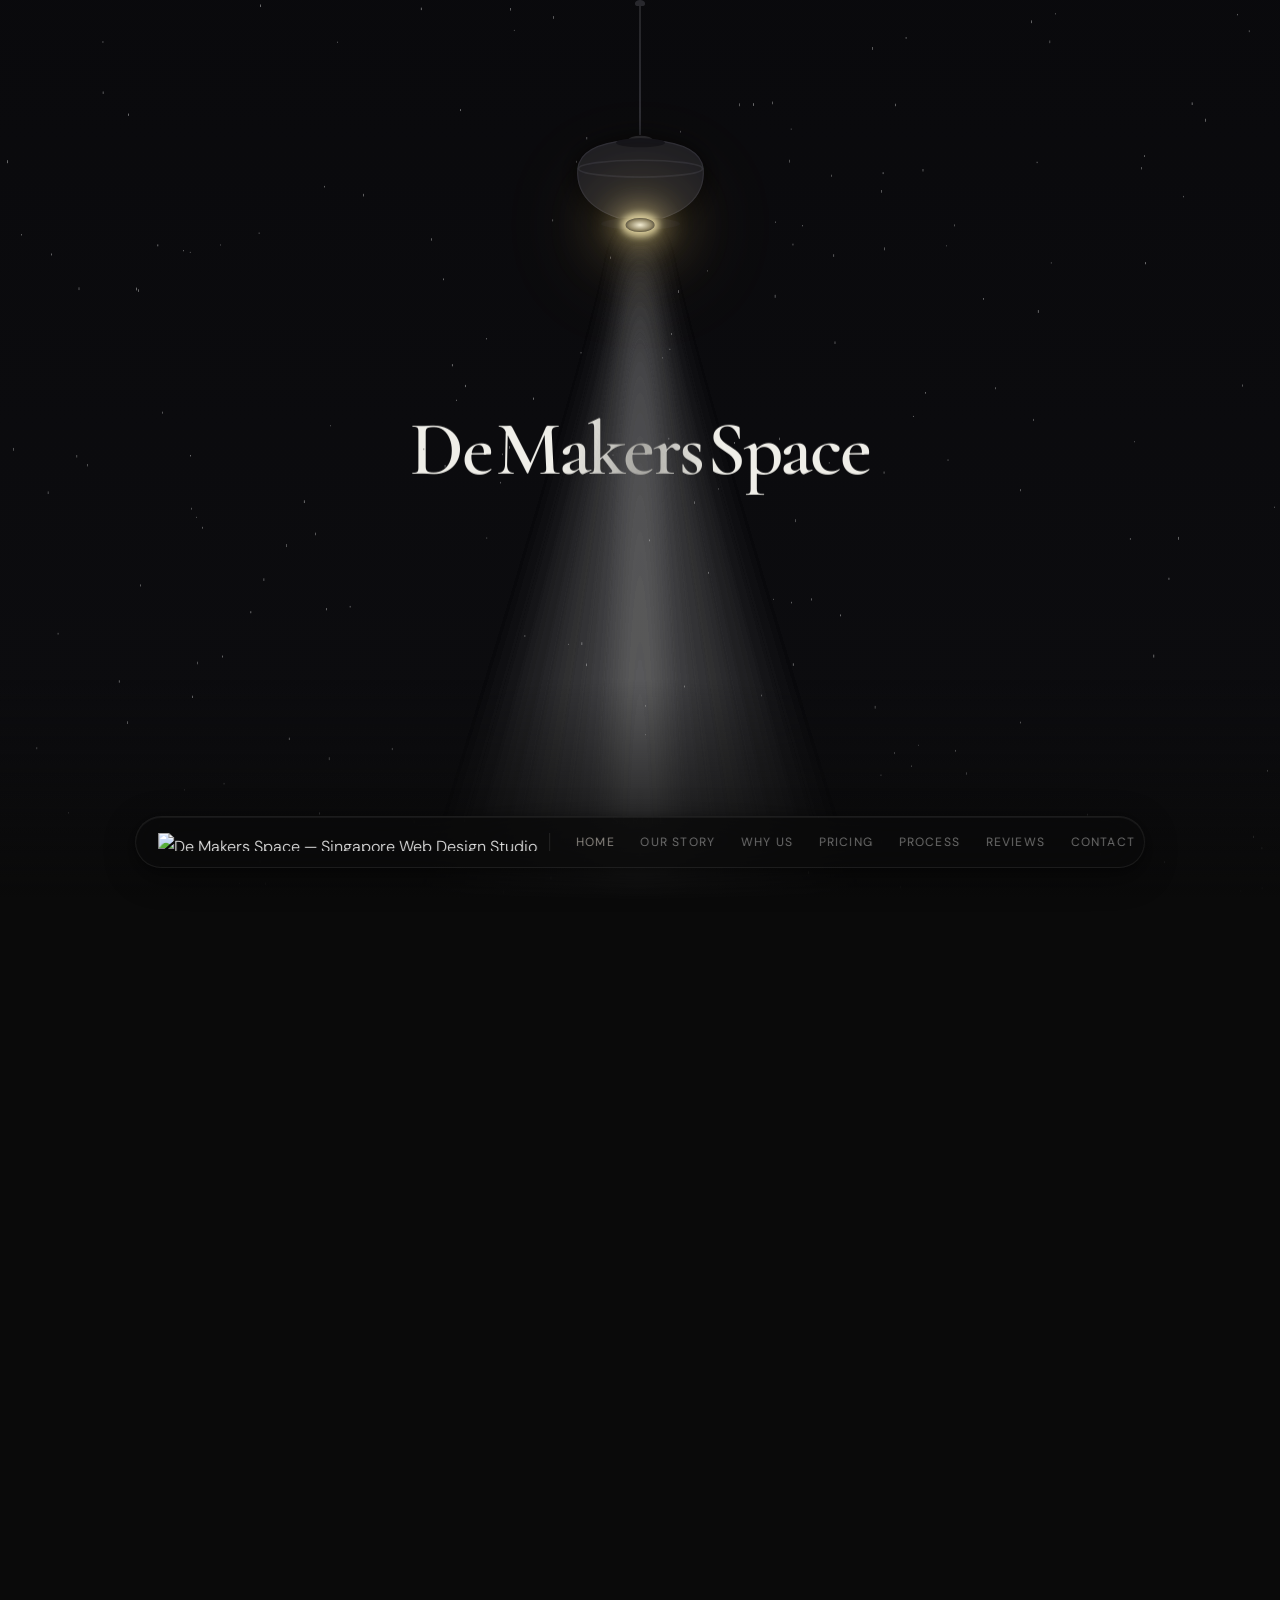
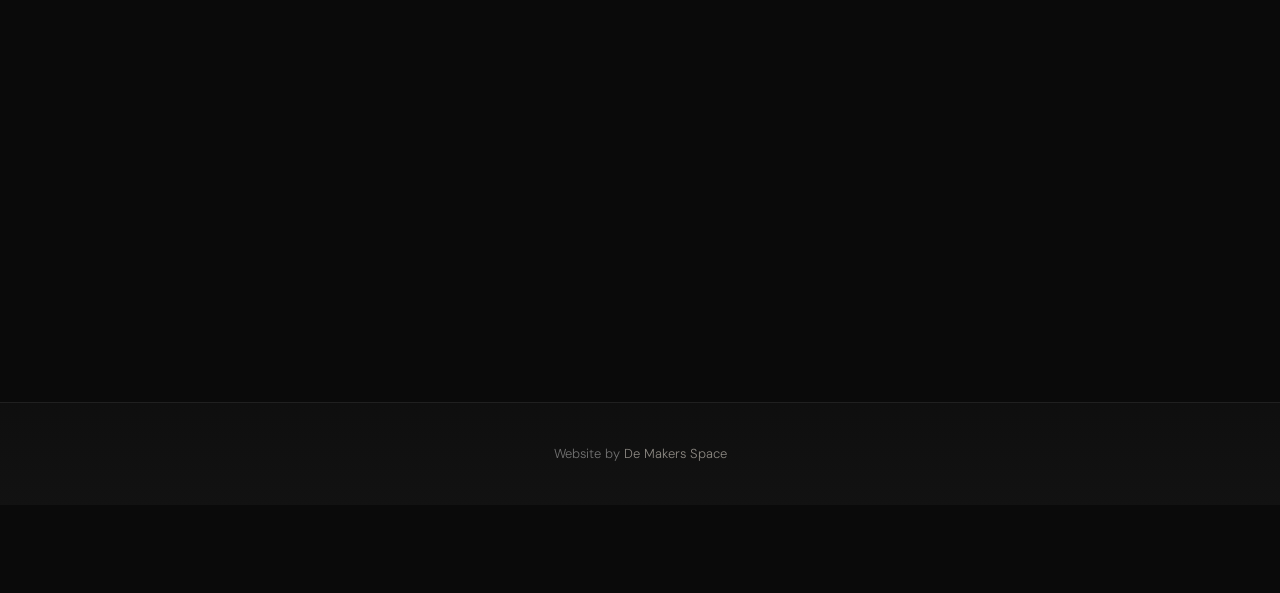
==== index.html @ ecdd0b16 "Add files via upload" ====
<!DOCTYPE html>
<html lang="en">
<head>
  <meta charset="UTF-8" />
  <meta name="viewport" content="width=device-width, initial-scale=1.0, viewport-fit=cover" />
  <title>De Makers Space — Custom Website Design Singapore</title>
  <meta name="description" content="De Makers Space is Singapore's boutique custom web design studio. Story-first, handcoded websites built to convert — for businesses ready to be seen. Get a free consultation." />
  <!-- ── SEO: Canonical & Indexing ── -->
  <link rel="canonical" href="https://demakersspace.com/" />
  <!-- ── SEO: Open Graph & Social Sharing ── -->
  <meta property="og:type" content="website" />
  <meta property="og:site_name" content="De Makers Space" />
  <meta property="og:url" content="https://demakersspace.com/" />
  <meta property="og:title" content="De Makers Space — Custom Website Design Singapore" />
  <meta property="og:description" content="Singapore's boutique web design studio. Story-first, handcoded websites built to convert — for businesses ready to be seen." />
  <meta property="og:image" content="https://demakersspace.com/assets/DMS_Logo.png" />
  <meta property="og:image:alt" content="De Makers Space — Custom Website Design Singapore" />
  <meta property="og:locale" content="en_SG" />
  <meta name="twitter:card" content="summary_large_image" />
  <meta name="twitter:title" content="De Makers Space — Custom Website Design Singapore" />
  <meta name="twitter:description" content="Singapore's boutique web design studio. Story-first, handcoded websites built to convert." />
  <meta name="twitter:image" content="https://demakersspace.com/assets/DMS_Logo.png" />
  <!-- ── Favicon ── -->
  <link rel="icon" href="assets/DMS_Logo.png" type="image/png" />
  <link rel="apple-touch-icon" href="assets/DMS_Logo.png" />
  <!-- ── AEO: Entity & Author Signals ── -->
  <meta name="author" content="De Makers Space" />
  <link rel="me" href="https://www.instagram.com/de.makers.space/" />
  <!-- ── SEO: Local & Geo Signals ── -->
  <meta name="geo.region" content="SG" />
  <meta name="geo.placename" content="Singapore" />
  <meta name="geo.position" content="1.3850;103.7447" />
  <!-- ── SEO: Google Search Console Verification ── -->
  <!-- <meta name="google-site-verification" content="REPLACE_WITH_YOUR_VERIFICATION_CODE" /> -->
  <!-- ── SEO: hreflang ── -->
  <link rel="alternate" hreflang="en-SG" href="https://demakersspace.com/" />
  <link rel="alternate" hreflang="x-default" href="https://demakersspace.com/" />
  <!-- ── Performance: Resource Hints ── -->
  <link rel="preconnect" href="https://fonts.googleapis.com" />
  <link rel="preconnect" href="https://fonts.gstatic.com" crossorigin />
  <link rel="dns-prefetch" href="https://www.google-analytics.com" />
  <link rel="preload" href="assets/DMS_Logo.webp" as="image" fetchpriority="high" />
  <!-- ── Fonts ── -->
  <link rel="stylesheet" href="https://fonts.googleapis.com/css2?family=Cormorant+Garamond:ital,wght@0,300;0,400;0,600;1,300;1,400&family=DM+Sans:wght@300;400;500&display=swap" />
  <!-- ── Styles ── -->
  <link rel="stylesheet" href="global.css" />
  <link rel="stylesheet" href="index.css" />
  <!-- ── AEO: FAQ Schema ── -->
  <script type="application/ld+json">
  {
    "@context": "https://schema.org",
    "@type": "FAQPage",
    "mainEntity": [
      {
        "@type": "Question",
        "name": "What does De Makers Space do?",
        "acceptedAnswer": {
          "@type": "Answer",
          "text": "De Makers Space is a story-driven web design studio that builds fully custom websites for businesses of all sizes and industries. Based in Singapore and serving clients worldwide, every website starts from a blank canvas — no templates — designed to feel completely and unmistakably like the business it represents."
        }
      },
      {
        "@type": "Question",
        "name": "Who is De Makers Space for?",
        "acceptedAnswer": {
          "@type": "Answer",
          "text": "De Makers Space works with businesses of any size, in any industry, worldwide. From food businesses and hair salons to medical clinics and professional services — if your business has a story worth telling, De Makers Space can help you tell it online."
        }
      },
      {
        "@type": "Question",
        "name": "Where is De Makers Space based?",
        "acceptedAnswer": {
          "@type": "Answer",
          "text": "De Makers Space is based in Singapore and works with clients worldwide. All collaboration happens remotely, so your location is never a barrier to getting a custom website that feels completely and unmistakably yours."
        }
      },
      {
        "@type": "Question",
        "name": "What makes De Makers Space different from other web design studios?",
        "acceptedAnswer": {
          "@type": "Answer",
          "text": "De Makers Space starts every project by understanding your brand story — not by choosing a template. Every website is handcoded from a blank canvas in pure HTML, CSS, and JavaScript for speed and precision. Beyond launch, De Makers Space stays on as a long-term ally, supporting updates, refreshes, and growth as your business evolves."
        }
      }
    ]
  }
  </script>
  <!-- ── SEO: Schema Markup — DOMAIN PLACEHOLDER: replace demakersspace.com with actual domain ── -->
  <script type="application/ld+json">
  {
    "@context": "https://schema.org",
    "@graph": [
      {
        "@type": "BreadcrumbList",
        "itemListElement": [
          {
            "@type": "ListItem",
            "position": 1,
            "name": "Home",
            "item": "https://demakersspace.com/"
          }
        ]
      },
      {
        "@type": "WebSite",
        "@id": "https://demakersspace.com/#website",
        "name": "De Makers Space",
        "url": "https://demakersspace.com",
        "description": "Singapore's boutique custom web design studio. Story-first, handcoded websites that convert — for businesses ready to own their story online.",
        "potentialAction": {
          "@type": "SearchAction",
          "target": "https://demakersspace.com/contact.html",
          "query-input": "required name=search_term_string"
        }
      },
      {
        "@type": "ProfessionalService",
        "@id": "https://demakersspace.com/#business",
        "name": "De Makers Space",
        "url": "https://demakersspace.com",
        "logo": "https://demakersspace.com/assets/DMS_Logo.png",
        "image": "https://demakersspace.com/assets/DMS_Logo.png",
        "description": "De Makers Space is a story-driven web design studio based in Singapore, helping businesses of all sizes and industries worldwide build custom websites that feel completely, unmistakably theirs — creating the personal touch and warmth that turns visitors into clients who trust them.",
        "slogan": "Every business has a story worth telling.",
        "serviceType": "Custom Web Design and Development",
        "foundingLocation": "Singapore",
        "address": {
          "@type": "PostalAddress",
          "addressLocality": "Choa Chu Kang",
          "addressRegion": "Singapore",
          "postalCode": "",
          "addressCountry": "SG"
        },
        "geo": {
          "@type": "GeoCoordinates",
          "latitude": 1.3850,
          "longitude": 103.7447
        },
        "telephone": "",
        "email": "DeMakersSpace@gmail.com",
        "priceRange": "$$",
        "currenciesAccepted": "SGD",
        "paymentAccepted": "Bank Transfer",
        "areaServed": "Worldwide",
        "sameAs": [
          "https://www.instagram.com/de.makers.space/"
        ],
        "hasOfferCatalog": {
          "@type": "OfferCatalog",
          "name": "Web Design Packages",
          "itemListElement": [
            {
              "@type": "Offer",
              "itemOffered": {
                "@type": "Service",
                "name": "Starter Website Package",
                "description": "3–5 custom-designed pages, mobile-responsive, contact form, Google Search Console setup, basic on-page SEO foundation, 2 revision rounds, domain and hosting first year"
              },
              "price": "1200",
              "priceCurrency": "SGD"
            },
            {
              "@type": "Offer",
              "itemOffered": {
                "@type": "Service",
                "name": "Full Brand Website Package",
                "description": "6–10+ custom-designed pages, custom animations and brand system integration, advanced SEO foundation, Google Analytics, 60-day post-launch support, domain and hosting first year"
              },
              "price": "2800",
              "priceCurrency": "SGD"
            },
            {
              "@type": "Offer",
              "itemOffered": {
                "@type": "Service",
                "name": "Website Redesign Package",
                "description": "Honest audit of existing website, refresh or full rebuild decided together, content migration, SEO signal preservation, mobile-responsive redesign, 30-day post-launch support"
              },
              "price": "900",
              "priceCurrency": "SGD"
            }
          ]
        }
      }
    ]
  }
  </script>
</head>
<body>
  <a href="#main-content" class="skip-link">Skip to main content</a>

  <!-- ── Pill Navigation ── -->
  <nav class="pill-nav" aria-label="Main navigation">
    <a href="index.html" class="pill-nav-logo">
      <picture>
        <source srcset="assets/DMS_Logo.webp" type="image/webp" />
        <img src="assets/DMS_Logo.png" alt="De Makers Space — Singapore Web Design Studio" fetchpriority="high" loading="eager" decoding="async" />
      </picture>
    </a>
    <div class="pill-nav-links">
      <a href="index.html"    class="pill-nav-link">Home</a>
      <a href="story.html"    class="pill-nav-link">Our Story</a>
      <a href="why-us.html"    class="pill-nav-link">Why Us</a>
      <a href="pricing.html"  class="pill-nav-link">Pricing</a>
      <a href="process.html"  class="pill-nav-link">Process</a>
      <a href="reviews.html"  class="pill-nav-link">Reviews</a>
      <a href="contact.html"  class="pill-nav-link">Contact</a>
    </div>
    <button class="pill-nav-hamburger" aria-label="Open menu">
      <span></span><span></span><span></span>
    </button>
  </nav>

  <!-- ── Mobile menu ── -->
  <div class="mobile-menu" role="dialog" aria-modal="true" aria-label="Navigation menu">
    <button class="mobile-menu-close" aria-label="Close menu">×</button>
    <nav class="mobile-menu-links">
      <a href="index.html"    class="mobile-menu-link">Home</a>
      <a href="story.html"    class="mobile-menu-link">Our Story</a>
      <a href="why-us.html"    class="mobile-menu-link">Why Us</a>
      <a href="pricing.html"  class="mobile-menu-link">Pricing</a>
      <a href="process.html"  class="mobile-menu-link">Process</a>
      <a href="reviews.html"  class="mobile-menu-link">Reviews</a>
      <a href="contact.html"  class="mobile-menu-link">Contact</a>
    </nav>
  </div>

  <!-- ══════════════════════════════════════════
       PARTICLE HERO — Scroll expansion root
  ═══════════════════════════════════════════ -->
  <div class="sxr" id="sxr">
    <div class="sxr-bg" aria-hidden="true"></div>
    <div class="sxr-frame">

      <!-- Card that collapses on scroll -->
      <div class="sxr-card" id="sxrCard">
        <section class="particle-hero" aria-label="De Makers Space hero">
          <div class="spotlight-wrapper" aria-hidden="true">
            <div class="spotlight-beam"></div>
            <div class="spotlight-beam"></div>
            <div class="spotlight-beam"></div>
          </div>
          <canvas id="particleCanvas" class="particle-canvas" aria-hidden="true"></canvas>
          <div class="accent-lines" aria-hidden="true">
            <div class="accent-h-line" style="top:6em"></div>
            <div class="accent-h-line" style="top:11em"></div>
            <div class="accent-h-line" style="top:16em"></div>
            <div class="accent-h-line" style="top:24em"></div>
            <div class="accent-h-line" style="top:29em"></div>
            <div class="accent-v-line" style="left:calc(50% - 24em)"></div>
            <div class="accent-v-line" style="left:calc(50% - 34em)"></div>
            <div class="accent-v-line" style="right:calc(50% - 24em);left:auto"></div>
            <div class="accent-v-line" style="right:calc(50% - 34em);left:auto"></div>
          </div>
          <header class="hero-header">
            <div
              class="hanging-lamp"
              role="button"
              tabindex="0"
              id="goldToggle"
              title="Toggle light mode"
              aria-pressed="false"
              aria-label="Toggle light mode"
            >
              <div class="lamp-cord"></div>
              <div class="lamp-fixture">
                <svg class="lamp-shade-svg" viewBox="0 0 100 68" fill="none" xmlns="http://www.w3.org/2000/svg" aria-hidden="true">
                  <!-- Top collar / cap -->
                  <ellipse cx="50" cy="3.5" rx="8" ry="3" fill="#252529"/>
                  <!-- Main dome shade body -->
                  <path d="M42 3.5 Q11 6 9 22 Q7 50 50 58 Q93 50 91 22 Q89 6 58 3.5 Z" fill="#1e1e23" stroke="#2d2d35" stroke-width="0.8"/>
                  <!-- Outer rim edge highlight -->
                  <ellipse cx="50" cy="22" rx="40.5" ry="5.5" fill="none" stroke="#34343c" stroke-width="1.1" opacity="0.7"/>
                  <!-- Inner top shadow (depth inside shade) -->
                  <ellipse cx="50" cy="5" rx="16" ry="3" fill="#131319"/>
                  <!-- Bottom opening -->
                  <ellipse cx="50" cy="58" rx="26" ry="4" fill="#0c0c11"/>
                </svg>
                <div class="lamp-bulb" aria-hidden="true"></div>
              </div>
            </div>
          </header>
        </section>
      </div>

      <!-- Titles that split apart -->
      <div class="sxr-titles" role="heading" aria-level="1" aria-label="De Makers Space — Custom Website Design Singapore">
        <span class="sxr-title-l" id="titleLeft">De</span>
        <span class="sxr-title-m" id="titleMiddle">Makers</span>
        <span class="sxr-title-r" id="titleRight">Space</span>
      </div>

      <!-- Labels below card -->
      <div class="sxr-labels" id="sxrLabels" aria-hidden="true">
        <span class="sxr-label-l" id="labelL">Creative Studio</span>
        <span class="sxr-label-r" id="labelR">Scroll to expand ↑</span>
      </div>

      <!-- Scroll hint -->
      <div class="sxr-scroll-down" id="scrollDown" aria-hidden="true">
        <span>scroll</span>
        <div class="sxr-scroll-down-arrow"></div>
      </div>

    </div>
  </div>

  <!-- ══════════════════════════════════════════
       SITE CONTENT — Digital Serenity effect
  ═══════════════════════════════════════════ -->
  <main class="site-content" id="main-content">

    <!-- ── Lamp background ── -->
    <div class="lamp-bg" aria-hidden="true">
      <div class="lamp-beams">
        <div class="lamp-conic lamp-conic--left">
          <div class="lamp-mask lamp-mask--bottom"></div>
          <div class="lamp-mask lamp-mask--left-side"></div>
        </div>
        <div class="lamp-conic lamp-conic--right">
          <div class="lamp-mask lamp-mask--bottom"></div>
          <div class="lamp-mask lamp-mask--right-side"></div>
        </div>
        <div class="lamp-blur-bar"></div>
        <div class="lamp-orb-outer"></div>
        <div class="lamp-orb-inner"></div>
        <div class="lamp-line"></div>
        <div class="lamp-cover"></div>
      </div>
    </div>

    <!-- SVG grid overlay -->
    <svg class="ds-grid" xmlns="http://www.w3.org/2000/svg" aria-hidden="true">
      <defs>
        <pattern id="dsGrid" width="60" height="60" patternUnits="userSpaceOnUse">
          <path d="M 60 0 L 0 0 0 60" fill="none" stroke="rgba(100,116,139,0.1)" stroke-width="0.5"/>
        </pattern>
      </defs>
      <rect width="100%" height="100%" fill="url(#dsGrid)" />
      <line x1="0" y1="20%" x2="100%" y2="20%" class="ds-grid-line" style="animation-delay:0.5s"/>
      <line x1="0" y1="80%" x2="100%" y2="80%" class="ds-grid-line" style="animation-delay:1s"/>
      <line x1="20%" y1="0" x2="20%" y2="100%" class="ds-grid-line" style="animation-delay:1.5s"/>
      <line x1="80%" y1="0" x2="80%" y2="100%" class="ds-grid-line" style="animation-delay:2s"/>
      <line x1="50%" y1="0" x2="50%" y2="100%" class="ds-grid-line" style="animation-delay:2.5s;opacity:0.05"/>
      <line x1="0" y1="50%" x2="100%" y2="50%" class="ds-grid-line" style="animation-delay:3s;opacity:0.05"/>
      <circle cx="20%" cy="20%" r="2" class="ds-dot" style="animation-delay:3s"/>
      <circle cx="80%" cy="20%" r="2" class="ds-dot" style="animation-delay:3.2s"/>
      <circle cx="20%" cy="80%" r="2" class="ds-dot" style="animation-delay:3.4s"/>
      <circle cx="80%" cy="80%" r="2" class="ds-dot" style="animation-delay:3.6s"/>
      <circle cx="50%" cy="50%" r="1.5" class="ds-dot" style="animation-delay:4s"/>
    </svg>

    <!-- Corner decorations -->
    <div class="ds-corner ds-corner--tl" aria-hidden="true" style="animation-delay:4s">  <div class="ds-corner-dot"></div></div>
    <div class="ds-corner ds-corner--tr" aria-hidden="true" style="animation-delay:4.2s"><div class="ds-corner-dot ds-corner-dot--tr"></div></div>
    <div class="ds-corner ds-corner--bl" aria-hidden="true" style="animation-delay:4.4s"><div class="ds-corner-dot ds-corner-dot--bl"></div></div>
    <div class="ds-corner ds-corner--br" aria-hidden="true" style="animation-delay:4.6s"><div class="ds-corner-dot ds-corner-dot--br"></div></div>

    <!-- Floating particles -->
    <div class="ds-float" aria-hidden="true" style="top:25%;left:15%;animation-delay:0.5s"></div>
    <div class="ds-float" aria-hidden="true" style="top:60%;left:85%;animation-delay:1s"></div>
    <div class="ds-float" aria-hidden="true" style="top:40%;left:10%;animation-delay:1.5s"></div>
    <div class="ds-float" aria-hidden="true" style="top:75%;left:90%;animation-delay:2s"></div>

    <!-- Main content -->
    <div class="content-inner" style="position:relative;z-index:10">

      <!-- Top label -->
      <div class="ds-label-row">
        <p class="ds-label">
          <span class="word-animate" data-delay="0">Your</span>
          <span class="word-animate" data-delay="200">creative</span>
          <span class="word-animate" data-delay="400">ally.</span>
        </p>
        <div class="ds-rule"></div>
      </div>

      <!-- Main heading -->
      <h2 class="content-heading ds-heading">
        <span class="word-animate" data-delay="700">Your</span>
        <span class="word-animate" data-delay="900">ally</span>
        <span class="word-animate" data-delay="1100">through</span>
        <br />
        <span class="word-animate" data-delay="1300">thick</span>
        <span class="word-animate" data-delay="1500">and</span>
        <span class="word-animate ds-italic" data-delay="1700">thin.</span>
      </h2>

      <!-- Side accent lines -->
      <div class="ds-side-line ds-side-line--l"></div>
      <div class="ds-side-line ds-side-line--r"></div>

      <!-- AEO: About this business — factual description for AI engines and human readers -->
      <p class="content-body">
        <span class="word-animate" data-delay="2000">A</span>
        <span class="word-animate" data-delay="2100">Singapore-based</span>
        <span class="word-animate" data-delay="2200">story-driven</span>
        <span class="word-animate" data-delay="2300">web</span>
        <span class="word-animate" data-delay="2400">design</span>
        <span class="word-animate" data-delay="2500">studio,</span>
        <span class="word-animate" data-delay="2600">helping</span>
        <span class="word-animate" data-delay="2700">businesses</span>
        <span class="word-animate" data-delay="2800">of</span>
        <span class="word-animate" data-delay="2900">all</span>
        <span class="word-animate" data-delay="3000">sizes</span>
        <span class="word-animate" data-delay="3100">and</span>
        <span class="word-animate" data-delay="3200">industries</span>
        <span class="word-animate" data-delay="3300">worldwide</span>
        <span class="word-animate" data-delay="3400">grow</span>
        <span class="word-animate" data-delay="3500">through</span>
        <span class="word-animate" data-delay="3600">custom</span>
        <span class="word-animate" data-delay="3700">websites</span>
        <span class="word-animate" data-delay="3800">—</span>
        <span class="word-animate" data-delay="3900">built</span>
        <span class="word-animate" data-delay="4000">from</span>
        <span class="word-animate" data-delay="4100">a</span>
        <span class="word-animate" data-delay="4200">blank</span>
        <span class="word-animate" data-delay="4300">canvas,</span>
        <span class="word-animate" data-delay="4400">no</span>
        <span class="word-animate" data-delay="4500">templates</span>
        <span class="word-animate" data-delay="4600">—</span>
        <span class="word-animate" data-delay="4700">that</span>
        <span class="word-animate" data-delay="4800">feel</span>
        <span class="word-animate" data-delay="4900">completely,</span>
        <span class="word-animate" data-delay="5000">unmistakably</span>
        <span class="word-animate" data-delay="5100">theirs.</span>
      </p>

      <!-- Lever switch — Learn more about us -->
      <div class="lever-switch-section" style="opacity:0;animation:ds-word-appear 1s ease-out forwards;animation-delay:3.6s">
        <span class="lever-switch-label">Learn more about us</span>
        <div class="lever-switch-row">
          <div class="lever-wrap">
            <input type="checkbox" id="learnMoreToggle" class="lever-input" />
            <label for="learnMoreToggle" class="lever" aria-label="Learn more about us, flip to explore our story">
              <div class="lever-arm">
                <div class="lever-eraser"></div>
                <div class="lever-ferrule"></div>
                <div class="lever-body"></div>
                <div class="lever-cone"></div>
                <div class="lever-graphite"></div>
              </div>
              <div class="lever-base">
                <div class="lever-slot"></div>
              </div>
            </label>
          </div>
          <span class="lever-switch-hint">flip to explore →</span>
        </div>
      </div>

      <!-- Testimonials -->
      <div class="testimonials">
        <div class="testimonials-header" style="opacity:0;animation:ds-word-appear 1s ease-out forwards;animation-delay:3.2s">
          <p class="ds-label" style="text-align:left">From our partners</p>
          <div class="ds-rule" style="margin:0.75rem 0 0"></div>
        </div>
        <div class="testimonials-quotes">
          <p class="testimonials-quote is-active">"They didn't just build my website — they truly listened, brought great ideas to the table, and made me feel supported every step of the way."</p>
          <p class="testimonials-quote">"Working with De Makers Space felt like having a creative partner who genuinely cared about my small business. They captured the heart of I've Got Bakes in a way I couldn't have done on my own."</p>
          <p class="testimonials-quote">"De Makers Space redesigned our website with a clear, intuitive process that balanced two partners' visions, captured our brand's essence, and delivered a site that's both visually stunning and fully functional — complete with a product page for online sales and live Google Reviews integration — and we couldn't recommend Darryl and Devan more highly."</p>
        </div>

        <div class="testimonials-row">
          <div class="testimonials-avatars">
            <button class="testimonials-avatar is-active" data-index="0" aria-label="Kremi">
              <picture>
                <source srcset="assets/kremi_logo_red.webp" type="image/webp" />
                <img src="assets/kremi_logo_red.png" alt="Kremi logo" loading="lazy" decoding="async" />
              </picture>
            </button>
            <button class="testimonials-avatar" data-index="1" aria-label="Enqi">
              <picture>
                <source srcset="assets/IveGotBakes Logo.webp" type="image/webp" />
                <img src="assets/IveGotBakes Logo.png" alt="IveGotBakes logo" loading="lazy" decoding="async" />
              </picture>
            </button>
            <button class="testimonials-avatar" data-index="2" aria-label="Levin & Sufyan">
              <picture>
                <source srcset="assets/EHS Logo.webp" type="image/webp" />
                <img src="assets/EHS Logo.PNG" alt="Elevation Hair Studio logo" loading="lazy" decoding="async" />
              </picture>
            </button>
          </div>

          <div class="testimonials-sep" aria-hidden="true"></div>

          <div class="testimonials-meta">
            <div class="testimonials-author is-active">
              <span class="testimonials-name">Lia</span>
              <span class="testimonials-role">Co-Founder of Kremi.Sg
              </span>
            </div>
            <div class="testimonials-author">
              <span class="testimonials-name">Enqi</span>
              <span class="testimonials-role">Founder of IveGotBakes</span>
            </div>
            <div class="testimonials-author">
              <span class="testimonials-name">Levin & Sufyan</span>
              <span class="testimonials-role">Founder of Elevation Hair Studio</span>
            </div>
          </div>
        </div>
      </div>
    </div>

    <!-- Mouse-follow gradient -->
    <div id="dsMouseGradient" class="ds-mouse-gradient" aria-hidden="true"></div>

    <!-- Click ripples rendered by JS -->
    <div id="dsRippleContainer" aria-hidden="true"></div>

  </main>

  <!-- ── Footer ── -->
  <footer class="site-footer">
    <p>Website by <a href="https://www.instagram.com/de.makers.space/" target="_blank" rel="noopener noreferrer">De Makers Space</a></p>
  </footer>

  <script src="global.js" defer></script>
  <script src="index.js" defer></script>
</body>
</html>
---- global.css ----
/* ═══════════════════════════════════════════════
   CSS CUSTOM PROPERTIES
═══════════════════════════════════════════════ */
:root {
  --color-bg:         #0A0A0A;
  --color-surface:    #111111;
  --color-surface-2:  #131313;
  --color-cover:      #1C1A16;
  --color-text:       #E8E8E8;
  --color-muted:      rgba(232,232,232,0.55);
  --color-subtle:     rgba(232,232,232,0.45);
  --color-dim:        rgba(232,232,232,0.35);
  --color-gold:       #FAF9F6;
  --color-primary:    var(--color-gold);
  --color-ash:        #8C8882;
  --color-ash-glow:   rgba(140,136,130,0.18);
  --color-ash-dim:    rgba(140,136,130,0.08);
  --color-border:     rgba(255,255,255,0.06);
  --color-input:      rgba(255,255,255,0.08);
  --color-error:      #C4615A;

  /* Digital Serenity section — homepage light-mode panel */
  --color-ds-dark:    #28282B;
  --color-ds-mid:     #7B7B7C;

  --font-heading:     'Cormorant Garamond', Georgia, 'Times New Roman', serif;
  --font-body:        'DM Sans', 'Helvetica Neue', Arial, sans-serif;

  --spacing-sm:       1rem;
  --spacing-md:       2rem;
  --spacing-lg:       4rem;
  --spacing-xl:       7.5rem;

  --nav-h:            64px;
  --gradient-dark:    linear-gradient(0deg, rgba(200,200,200,.04), rgba(120,120,120,.04));

  /* Planned expansions: services page, portfolio section */
}


/* ═══════════════════════════════════════════════
   CSS RESET & BASE
═══════════════════════════════════════════════ */
*, *::before, *::after {
  box-sizing: border-box;
  margin: 0;
  padding: 0;
}

html {
  scroll-behavior: smooth;
  /* Prevents flash of unstyled content before curtain JS runs */
  background: var(--color-bg);
}

body {
  background-color: var(--color-bg);
  color: var(--color-text);
  font-family: var(--font-body);
  font-weight: 300;
  line-height: 1.7;
  -webkit-font-smoothing: antialiased;
  -moz-osx-font-smoothing: grayscale;
  padding-bottom: calc(5.5rem + env(safe-area-inset-bottom, 0px));
}

body.nav-locked {
  overflow: hidden;
}

img {
  max-width: 100%;
  height: auto;
  display: block;
}

a {
  color: inherit;
  text-decoration: none;
}

button {
  font-family: inherit;
  cursor: pointer;
  background: none;
  border: none;
}

ul, ol {
  list-style: none;
}

/* ═══════════════════════════════════════════════
   SKIP LINK — accessibility
═══════════════════════════════════════════════ */
.skip-link {
  position: absolute;
  top: -100%;
  left: 1rem;
  z-index: 9999;
  background: var(--color-surface);
  color: var(--color-text);
  font-family: var(--font-body);
  font-size: 0.875rem;
  padding: 0.5rem 1.25rem;
  border: 1px solid var(--color-border);
  text-decoration: none;
  border-radius: 4px;
  transition: top 0.2s ease;
}
.skip-link:focus {
  top: 1rem;
  outline: 2px solid var(--color-ash);
  outline-offset: 2px;
}

/* ═══════════════════════════════════════════════
   TYPOGRAPHY HELPERS
═══════════════════════════════════════════════ */
.eyebrow {
  font-family: var(--font-body);
  font-weight: 500;
  font-size: 11px;
  text-transform: uppercase;
  letter-spacing: 0.28em;
  color: var(--color-gold);
  display: block;
}

/* ═══════════════════════════════════════════════
   SCROLL REVEAL
═══════════════════════════════════════════════ */
.scroll-reveal-item {
  opacity: 0;
  transform: translateY(30px);
  transition: opacity 0.7s ease, transform 0.7s ease;
  will-change: transform, opacity;
}
.scroll-reveal-item.revealed {
  opacity: 1;
  transform: translateY(0);
  will-change: auto;
}

/* ═══════════════════════════════════════════════
   SECTION WRAPPER
═══════════════════════════════════════════════ */
.section-wrap {
  padding: 120px 0;
  background-image: var(--gradient-dark);
}
.section-wrap--alt {
  background-color: var(--color-surface);
}
.section-inner {
  max-width: 1100px;
  margin: 0 auto;
  padding: 0 2.5rem;
}

@media (max-width: 768px) {
  .section-wrap { padding: 80px 0; }
  .section-inner { padding: 0 1.5rem; }
}

/* ═══════════════════════════════════════════════
   PILL NAVIGATION — bottom-floating, fluid.glass
═══════════════════════════════════════════════ */
.pill-nav {
  position: fixed;
  bottom: 2rem;
  bottom: calc(2rem + env(safe-area-inset-bottom, 0px));
  left: 50%;
  transform: translateX(-50%);
  z-index: 100;
  height: 52px;
  max-width: calc(100vw - 2rem);
  display: flex;
  align-items: center;
  padding: 0 0.5rem;
  border-radius: 9999px;
  background: rgba(10, 10, 10, 0.82);
  backdrop-filter: blur(24px) saturate(160%);
  -webkit-backdrop-filter: blur(24px) saturate(160%);
  border: 1px solid rgba(255, 255, 255, 0.08);
  box-shadow:
    0 8px 32px rgba(0, 0, 0, 0.45),
    0 2px 8px  rgba(0, 0, 0, 0.25),
    inset 0 1px 0 rgba(255, 255, 255, 0.05);
  white-space: nowrap;
  overflow: hidden;
}

/* Logo */
.pill-nav-logo {
  display: flex;
  align-items: center;
  padding: 0 0.6rem 0 0.85rem;
  flex-shrink: 0;
  text-decoration: none;
}
.pill-nav-logo img {
  height: 0.5cm;
  width: auto;
  object-fit: contain;
}
/* Thin separator after logo */
.pill-nav-logo::after {
  content: '';
  display: block;
  width: 1px;
  height: 18px;
  background: rgba(255, 255, 255, 0.10);
  margin-left: 0.75rem;
  flex-shrink: 0;
}

/* Link row */
.pill-nav-links {
  display: flex;
  align-items: center;
  padding: 0 0.25rem;
}

.pill-nav-link {
  font-family: var(--font-body);
  font-weight: 400;
  font-size: 12px;
  text-transform: uppercase;
  letter-spacing: 0.1em;
  color: var(--color-subtle);
  padding: 0.35rem 0.8rem;
  border-radius: 9999px;
  text-decoration: none;
  transition: color 0.2s ease, background 0.2s ease;
}
.pill-nav-link:hover  {
  color: var(--color-text);
  background: rgba(255, 255, 255, 0.05);
}
.pill-nav-link:focus-visible {
  outline: 2px solid var(--color-ash);
  outline-offset: 2px;
}
.pill-nav-link.active { color: var(--color-ash); }

/* Hamburger */
.pill-nav-hamburger {
  display: none;
  flex-direction: column;
  gap: 4.5px;
  padding: 0.45rem 0.85rem;
  margin-right: 0.25rem;
  cursor: pointer;
  background: none;
  border: none;
}
.pill-nav-hamburger span {
  display: block;
  width: 18px;
  height: 1.5px;
  background: var(--color-text);
  border-radius: 1px;
}

/* Mobile overlay */
.mobile-menu {
  position: fixed;
  inset: 0;
  z-index: 200;
  background: var(--color-bg);
  display: flex;
  flex-direction: column;
  align-items: center;
  justify-content: center;
  transform: translateX(100%);
  transition: transform 0.35s ease;
}
.mobile-menu.open {
  transform: translateX(0);
}
.mobile-menu-close {
  position: absolute;
  top: 1rem;
  right: 1.5rem;
  font-size: 2rem;
  color: var(--color-text);
  line-height: 1;
}
.mobile-menu-links {
  display: flex;
  flex-direction: column;
  align-items: center;
  gap: 2rem;
}
.mobile-menu-link {
  font-family: var(--font-heading);
  font-style: italic;
  font-weight: 300;
  font-size: 2rem;
  color: var(--color-text);
}
.mobile-menu-link:focus-visible {
  outline: 2px solid var(--color-ash);
  outline-offset: 4px;
}
.mobile-menu-link.active {
  color: var(--color-ash);
}

@media (max-width: 768px) {
  .pill-nav              { bottom: 1.5rem; bottom: calc(1.5rem + env(safe-area-inset-bottom, 0px)); height: 48px; }
  .pill-nav-links        { display: none; }
  .pill-nav-hamburger    { display: flex; }
}

/* ═══════════════════════════════════════════════
   FOOTER
═══════════════════════════════════════════════ */
.site-footer {
  border-top: 1px solid var(--color-border);
  padding: 2.5rem;
  text-align: center;
  background: var(--color-bg);
  background-image: var(--gradient-dark);
}
.site-footer p {
  font-family: var(--font-body);
  font-size: 13px;
  color: var(--color-subtle);
}
.site-footer a {
  color: var(--color-ash);
  transition: text-decoration 0.2s ease;
}
.site-footer a:hover {
  text-decoration: underline;
}

/* ═══════════════════════════════════════════════
   MOTION BUTTON
═══════════════════════════════════════════════ */
.motion-btn-wrap {
  display: flex;
  justify-content: center;
  margin-top: 2.75rem;
}
.motion-btn {
  position: relative;
  display: inline-block;
  width: 240px;
  padding: 4px;
  background: #111111;
  border: 1.5px solid rgba(140,136,130,0.25);
  border-radius: 9999px;
  cursor: pointer;
  outline: none;
  overflow: hidden;
  text-decoration: none;
}
.motion-btn:focus-visible {
  outline: 2px solid var(--color-text);
  outline-offset: 3px;
}
.motion-btn-circle {
  display: block;
  width: 48px;
  height: 48px;
  border-radius: 9999px;
  background: var(--color-ash);
  transition: width 500ms cubic-bezier(0.16, 1, 0.3, 1);
}
.motion-btn:hover .motion-btn-circle,
.motion-btn:focus-visible .motion-btn-circle {
  width: 100%;
}
.motion-btn-icon {
  position: absolute;
  top: 50%;
  left: 1rem;
  transform: translateY(-50%);
  color: var(--color-bg);
  display: flex;
  align-items: center;
  transition: transform 500ms cubic-bezier(0.16, 1, 0.3, 1);
  pointer-events: none;
}
.motion-btn:hover .motion-btn-icon,
.motion-btn:focus-visible .motion-btn-icon {
  transform: translate(0.4rem, -50%);
}
.motion-btn-label {
  position: absolute;
  top: 50%;
  left: 50%;
  margin-left: 1rem;
  transform: translate(-50%, -50%);
  font-family: var(--font-body);
  font-size: 1rem;
  font-weight: 500;
  letter-spacing: -0.02em;
  color: var(--color-text);
  white-space: nowrap;
  transition: color 500ms cubic-bezier(0.16, 1, 0.3, 1);
  pointer-events: none;
}
.motion-btn:hover .motion-btn-label,
.motion-btn:focus-visible .motion-btn-label {
  color: var(--color-bg);
}

/* ═══════════════════════════════════════════════
   TESTIMONIALS
═══════════════════════════════════════════════ */
.testimonials {
  margin-top: 4rem;
  padding-top: 3rem;
  border-top: 1px solid rgba(255,255,255,0.08);
}
.testimonials-quotes {
  display: grid;
  grid-template-columns: 1fr;
  margin-bottom: 1rem;
}
.testimonials-quote {
  grid-area: 1 / 1;
  font-family: var(--font-heading);
  font-size: clamp(1.25rem, 2.4vw, 1.55rem);
  font-weight: 300;
  font-style: italic;
  line-height: 1.65;
  letter-spacing: -0.01em;
  color: var(--color-text);
  opacity: 0;
  transform: translateY(0.6rem);
  filter: blur(3px);
  transition: opacity 500ms ease, transform 500ms ease, filter 500ms ease;
  pointer-events: none;
}
.testimonials-quote.is-active {
  opacity: 1;
  transform: translateY(0);
  filter: blur(0);
  pointer-events: auto;
}
.testimonials-quote.is-active.quote-float-in {
  animation: ds-word-appear 0.9s ease-out forwards;
}
.testimonials-row {
  display: flex;
  align-items: center;
  gap: 1.5rem;
}
.testimonials-avatars {
  display: flex;
  flex-direction: row;
  flex-shrink: 0;
}
.testimonials-avatar {
  position: relative;
  width: 2.75rem;
  height: 2.75rem;
  border-radius: 50%;
  overflow: hidden;
  border: 2px solid #1A1A1A;
  background: none;
  padding: 0;
  cursor: pointer;
  outline: none;
  margin-left: -0.5rem;
  flex-shrink: 0;
  filter: grayscale(1);
  transition: transform 300ms cubic-bezier(0.16, 1, 0.3, 1), filter 300ms cubic-bezier(0.16, 1, 0.3, 1);
}
.testimonials-avatar:first-child { margin-left: 0; }
.testimonials-avatar:hover {
  filter: grayscale(0);
  transform: scale(1.06);
}
.testimonials-avatar.is-active {
  filter: grayscale(0);
  transform: scale(1.12);
  z-index: 1;
}
.testimonials-avatar img {
  width: 100%;
  height: 100%;
  object-fit: cover;
  display: block;
}
.testimonials-sep {
  width: 1px;
  height: 2.25rem;
  background: rgba(255,255,255,0.12);
  flex-shrink: 0;
}
.testimonials-meta {
  display: grid;
  grid-template-columns: 1fr;
  flex: 1;
  min-width: 0;
}
.testimonials-author {
  grid-area: 1 / 1;
  display: flex;
  flex-direction: column;
  justify-content: center;
  opacity: 0;
  transform: translateX(-0.4rem);
  transition: opacity 400ms ease, transform 400ms ease;
  pointer-events: none;
}
.testimonials-author.is-active {
  opacity: 1;
  transform: translateX(0);
  pointer-events: auto;
}
.testimonials-name {
  font-family: var(--font-body);
  font-size: 0.875rem;
  font-weight: 500;
  color: var(--color-text);
  line-height: 1.3;
}
.testimonials-role {
  font-family: var(--font-body);
  font-size: 0.72rem;
  font-weight: 300;
  color: var(--color-ash);
  line-height: 1.3;
  margin-top: 0.15rem;
}

/* ═══════════════════════════════════════════════
   CTA SECTION (shared)
═══════════════════════════════════════════════ */
.cta-section {
  padding: 120px 1.5rem;
  text-align: center;
  background: var(--color-bg);
  background-image: var(--gradient-dark);
}
.cta-heading {
  font-family: var(--font-heading);
  font-weight: 300;
  font-style: italic;
  font-size: clamp(2.25rem, 4.5vw, 3.25rem);
  color: var(--color-text);
}
.cta-body {
  margin-top: 1.5rem;
  max-width: 520px;
  margin-left: auto;
  margin-right: auto;
  font-family: var(--font-body);
  font-weight: 300;
  font-size: 1rem;
  color: var(--color-muted);
  line-height: 1.7;
}
.cta-btn {
  display: inline-flex;
  align-items: center;
  justify-content: center;
  margin-top: 2.5rem;
  border: 1px solid var(--color-ash);
  color: var(--color-ash);
  font-family: var(--font-body);
  font-weight: 500;
  font-size: 13px;
  text-transform: uppercase;
  letter-spacing: 0.12em;
  height: 48px;
  padding: 0 2rem;
  min-width: 220px;
  transition: background 0.25s ease, color 0.25s ease;
}
.cta-btn:hover {
  background: var(--color-ash);
  color: var(--color-bg);
}

@media (max-width: 768px) {
  .cta-section { padding: 80px 1.5rem; }
}

/* ── Eyebrow spacing inside CTA sections ── */
.cta-section .eyebrow {
  margin-bottom: 2.5rem;
}
.cta-section-eyebrow {
  margin-bottom: 1.5rem;
}

/* ── Shared heading helpers (used by WhyUs, Pricing) ── */
.svc-center-eyebrow {
  text-align: center;
  margin-bottom: 1rem;
}
.svc-heading {
  font-family: var(--font-heading);
  font-weight: 300;
  font-size: clamp(2rem, 3.5vw, 2.75rem);
  line-height: 1.2;
  color: var(--color-text);
  margin-bottom: 0;
}
.svc-center-heading {
  text-align: center;
  margin-bottom: 4rem;
}
.svc-body {
  font-family: var(--font-body);
  font-weight: 300;
  font-size: 1.0625rem;
  color: var(--color-muted);
  line-height: 1.8;
  max-width: 640px;
  margin: 1.5rem auto 0;
}
.svc-body em {
  font-family: var(--font-heading);
  font-style: italic;
}
.eyebrow-diamond {
  display: inline-flex;
  align-items: center;
  gap: 0.6rem;
}
.eyebrow-diamond::before {
  content: '';
  display: inline-block;
  width: 5px;
  height: 5px;
  background: var(--color-ash);
  transform: rotate(45deg);
  flex-shrink: 0;
  opacity: 0.7;
}


/* ═══════════════════════════════════════════════
   DMS HIGHLIGHT CARD
   Translates React highlight-card into vanilla
   CSS — DMS palette: cream / ash / near-black
═══════════════════════════════════════════════ */

.dms-hcard-wrap {
  display: flex;
  justify-content: center;
  align-items: center;
}

/* ── Shell ── */
.dms-hcard {
  position: relative;
  width: 100%;
  max-width: 390px;
  background: linear-gradient(135deg, #010101 0%, #0a0a0a 50%, #010101 100%);
  border: 1px solid rgba(250, 249, 246, 0.10);
  border-radius: 1rem;
  overflow: hidden;
  transition:
    transform      0.5s cubic-bezier(0.25, 0, 0, 1),
    border-color   0.5s ease,
    box-shadow     0.5s ease;
  box-shadow:
    0 25px 60px rgba(0, 0, 0, 0.80),
    0  6px 20px rgba(0, 0, 0, 0.50);
}
.dms-hcard:hover {
  transform: scale(1.04) rotate(-0.8deg);
  border-color: rgba(250, 249, 246, 0.22);
  box-shadow:
    0 35px 72px rgba(0, 0, 0, 0.90),
    0  8px 24px rgba(0, 0, 0, 0.60),
    0  0  50px rgba(140, 136, 130, 0.06);
}

/* ── Background layer ── */
.dms-hcard-bg {
  position: absolute;
  inset: 0;
  z-index: 0;
  overflow: hidden;
  pointer-events: none;
}
.dms-hcard-bg::before {
  content: '';
  position: absolute;
  inset: 0;
  background: linear-gradient(135deg,
    rgba(250, 249, 246, 0.03) 0%,
    rgba(140, 136, 130, 0.06) 100%);
  opacity: 0.4;
  transition: opacity 0.5s ease;
}
.dms-hcard:hover .dms-hcard-bg::before { opacity: 0.65; }

/* Ambient orb — bottom left, slow drift */
.dms-hcard-orb1 {
  position: absolute;
  bottom: -5rem;
  left: -5rem;
  width: 13rem;
  height: 13rem;
  border-radius: 50%;
  background: radial-gradient(circle,
    rgba(140, 136, 130, 0.14) 0%,
    transparent 70%);
  filter: blur(24px);
  opacity: 0.30;
  animation: dms-hcard-drift 6s ease-in-out infinite;
  transition: opacity 0.7s ease, transform 0.7s ease;
}
.dms-hcard:hover .dms-hcard-orb1 { opacity: 0.50; transform: scale(1.12); }

/* Ping orb — top area */
.dms-hcard-orb2 {
  position: absolute;
  top: 2.5rem;
  left: 2.5rem;
  width: 3.5rem;
  height: 3.5rem;
  border-radius: 50%;
  background: rgba(250, 249, 246, 0.04);
  filter: blur(10px);
  animation: dms-hcard-ping 3.2s cubic-bezier(0, 0, 0.2, 1) infinite;
}

/* Ping orb — bottom right */
.dms-hcard-orb3 {
  position: absolute;
  bottom: 3.5rem;
  right: 3.5rem;
  width: 2.5rem;
  height: 2.5rem;
  border-radius: 50%;
  background: rgba(140, 136, 130, 0.05);
  filter: blur(7px);
  animation: dms-hcard-ping 3.2s cubic-bezier(0, 0, 0.2, 1) infinite 0.9s;
}

/* Shimmer sweep — travels on hover */
.dms-hcard-shimmer {
  position: absolute;
  inset: 0;
  background: linear-gradient(
    100deg,
    transparent 20%,
    rgba(250, 249, 246, 0.04) 50%,
    transparent 80%
  );
  transform: skewX(-12deg) translateX(120%);
  transition: transform 1s cubic-bezier(0.25, 0, 0, 1);
  pointer-events: none;
}
.dms-hcard:hover .dms-hcard-shimmer {
  transform: skewX(-12deg) translateX(-220%);
}

/* ── Content body ── */
.dms-hcard-body {
  position: relative;
  z-index: 1;
  padding: 2.75rem 2rem 2.5rem;
  display: flex;
  flex-direction: column;
  align-items: center;
  text-align: center;
}

/* ── Icon ── */
.dms-hcard-icon-wrap {
  position: relative;
  margin-bottom: 1.75rem;
}
.dms-hcard-icon-ring1,
.dms-hcard-icon-ring2 {
  position: absolute;
  inset: -3px;
  border-radius: 50%;
  pointer-events: none;
}
.dms-hcard-icon-ring1 {
  border: 2px solid rgba(250, 249, 246, 0.16);
  animation: dms-hcard-ping 2.4s cubic-bezier(0, 0, 0.2, 1) infinite;
}
.dms-hcard-icon-ring2 {
  border: 1px solid rgba(250, 249, 246, 0.08);
  animation: dms-hcard-pulse 3s ease-in-out infinite;
}
.dms-hcard-icon {
  position: relative;
  padding: 1.35rem;
  border-radius: 50%;
  border: 1px solid rgba(250, 249, 246, 0.16);
  background: linear-gradient(
    135deg,
    rgba(10, 10, 10, 0.90) 0%,
    rgba(20, 20, 18, 0.70) 100%
  );
  box-shadow:
    0 20px 40px rgba(0, 0, 0, 0.55),
    inset 0 1px 0 rgba(255, 255, 255, 0.06);
  transition:
    transform  0.5s cubic-bezier(0.25, 0, 0, 1),
    box-shadow 0.5s ease;
}
.dms-hcard:hover .dms-hcard-icon {
  transform: rotate(12deg) scale(1.1);
  box-shadow:
    0 24px 48px rgba(0, 0, 0, 0.65),
    0  0  24px rgba(140, 136, 130, 0.10),
    inset 0 1px 0 rgba(255, 255, 255, 0.08);
}
.dms-hcard-icon svg {
  display: block;
  width: 2rem;
  height: 2rem;
  color: var(--color-text);
  transition: transform 0.7s cubic-bezier(0.25, 0, 0, 1);
}
/* Full-spin variant for refresh/maintenance icon */
.dms-hcard--spin:hover .dms-hcard-icon svg {
  transform: rotate(360deg);
}

/* ── Title ── */
.dms-hcard-title {
  font-family: var(--font-heading);
  font-size: clamp(1.55rem, 3vw, 2.1rem);
  font-weight: 400;
  line-height: 1.2;
  letter-spacing: -0.02em;
  color: var(--color-text);
  margin-bottom: 1rem;
  transition: transform 0.35s cubic-bezier(0.25, 0, 0, 1);
}
.dms-hcard-title em {
  font-style: italic;
  font-weight: 300;
  color: var(--color-ash);
}
.dms-hcard:hover .dms-hcard-title { transform: scale(1.025); }

/* ── Description lines ── */
.dms-hcard-desc {
  display: flex;
  flex-direction: column;
  gap: 0.1rem;
  max-width: 26ch;
  margin: 0 auto;
}
.dms-hcard-desc p {
  font-family: var(--font-body);
  font-size: 0.875rem;
  font-weight: 300;
  line-height: 1.85;
  color: var(--color-muted);
  transition: color 0.3s ease;
}
.dms-hcard:hover .dms-hcard-desc p { color: rgba(250, 249, 246, 0.68); }

/* ── Accent bar ── */
.dms-hcard-bar {
  width: 33%;
  height: 1px;
  background: linear-gradient(
    to right,
    transparent,
    var(--color-ash),
    transparent
  );
  border-radius: 999px;
  margin-top: 1.75rem;
  transition:
    width  0.5s cubic-bezier(0.25, 0, 0, 1),
    height 0.35s ease;
  animation: dms-hcard-pulse 3.5s ease-in-out infinite;
}
.dms-hcard:hover .dms-hcard-bar {
  width: 50%;
  height: 2px;
}

/* ── Bouncing dots ── */
.dms-hcard-dots {
  display: flex;
  gap: 0.45rem;
  margin-top: 0.9rem;
  opacity: 0.45;
  transition: opacity 0.3s ease;
}
.dms-hcard:hover .dms-hcard-dots { opacity: 1; }
.dms-hcard-dot {
  width: 5px;
  height: 5px;
  border-radius: 50%;
  background: var(--color-ash);
  animation: dms-hcard-bounce 1.4s ease-in-out infinite;
}
.dms-hcard-dot:nth-child(2) { animation-delay: 0.1s; }
.dms-hcard-dot:nth-child(3) { animation-delay: 0.2s; }

/* ── CTA inside card ── */
.dms-hcard-cta {
  display: inline-flex;
  align-items: center;
  gap: 0.45rem;
  margin-top: 1.75rem;
  font-family: var(--font-body);
  font-size: 0.85rem;
  font-weight: 500;
  letter-spacing: 0.18em;
  text-transform: uppercase;
  color: var(--color-ash);
  text-decoration: none;
  border: 1px solid rgba(140, 136, 130, 0.32);
  padding: 0.9rem 2.5rem;
  transition:
    background    0.25s ease,
    color         0.25s ease,
    border-color  0.25s ease;
}
.dms-hcard-cta:hover {
  background: var(--color-ash);
  color: var(--color-bg);
  border-color: var(--color-ash);
}
.dms-hcard-cta:focus-visible {
  outline: 2px solid var(--color-text);
  outline-offset: 3px;
}

/* ── Corner accent glows ── */
.dms-hcard-corner-tl,
.dms-hcard-corner-br {
  position: absolute;
  width: 5rem;
  height: 5rem;
  opacity: 0;
  pointer-events: none;
  transition: opacity 0.5s ease;
  z-index: 0;
}
.dms-hcard-corner-tl {
  top: 0; left: 0;
  background: radial-gradient(
    circle at 0% 0%,
    rgba(250, 249, 246, 0.07) 0%,
    transparent 70%
  );
  border-bottom-right-radius: 1.5rem;
}
.dms-hcard-corner-br {
  bottom: 0; right: 0;
  background: radial-gradient(
    circle at 100% 100%,
    rgba(250, 249, 246, 0.07) 0%,
    transparent 70%
  );
  border-top-left-radius: 1.5rem;
}
.dms-hcard:hover .dms-hcard-corner-tl,
.dms-hcard:hover .dms-hcard-corner-br { opacity: 1; }

/* ── Keyframes ── */
@keyframes dms-hcard-drift {
  0%, 100% { transform: translateY(0)  translateX(0); }
  33%       { transform: translateY(-8px) translateX(4px); }
  66%       { transform: translateY(4px)  translateX(-6px); }
}
@keyframes dms-hcard-ping {
  0%        { transform: scale(1);   opacity: 0.65; }
  75%, 100% { transform: scale(1.9); opacity: 0; }
}
@keyframes dms-hcard-pulse {
  0%, 100% { opacity: 1; }
  50%      { opacity: 0.45; }
}
@keyframes dms-hcard-bounce {
  0%, 100% { transform: translateY(0); }
  50%      { transform: translateY(-4px); }
}

/* ── Responsive ── */
@media (max-width: 480px) {
  .dms-hcard         { max-width: 100%; }
  .dms-hcard-body    { padding: 2rem 1.5rem; }
  .dms-hcard-desc    { max-width: 100%; }
}

/* ── Reduced motion ── */
@media (prefers-reduced-motion: reduce) {
  .dms-hcard,
  .dms-hcard-icon,
  .dms-hcard-icon svg,
  .dms-hcard-shimmer,
  .dms-hcard-bar,
  .dms-hcard-title { transition: none; }
  .dms-hcard:hover { transform: none; }
  .dms-hcard:hover .dms-hcard-shimmer {
    transform: skewX(-12deg) translateX(120%);
  }
  .dms-hcard-icon-ring1,
  .dms-hcard-icon-ring2,
  .dms-hcard-orb1,
  .dms-hcard-orb2,
  .dms-hcard-orb3,
  .dms-hcard-dot,
  .dms-hcard-bar { animation: none; }
  .dms-hcard-dots { opacity: 1; }
}

/* ═══════════════════════════════════════════════
   PAGE HERO (shared for services / process / contact)
═══════════════════════════════════════════════ */
.page-hero {
  padding: 160px 1.5rem 100px;
  text-align: center;
  background: var(--color-bg);
  background-image: var(--gradient-dark);
}
.page-hero-eyebrow {
  margin-bottom: 1.5rem;
}
.page-hero-title {
  font-family: var(--font-heading);
  font-weight: 300;
  font-size: clamp(2.75rem, 5.5vw, 4.5rem);
  line-height: 1.1;
  letter-spacing: -0.03em;
  color: var(--color-text);
  max-width: 750px;
  margin: 0 auto;
}
.page-hero-subtitle {
  margin-top: 1.5rem;
  max-width: 600px;
  margin-left: auto;
  margin-right: auto;
  font-family: var(--font-body);
  font-weight: 300;
  font-size: 1.125rem;
  color: var(--color-muted);
  line-height: 1.7;
}

@media (max-width: 768px) {
  .page-hero { padding: 120px 1.5rem 80px; }
}

/* ═══════════════════════════════════════════════
   KEYFRAMES
═══════════════════════════════════════════════ */
@keyframes fadeUp {
  from { opacity: 0; transform: translateY(22px); }
  to   { opacity: 1; transform: translateY(0); }
}
@keyframes load {
  0%   { opacity: 0; }
  100% { opacity: 1; }
}
@keyframes up {
  100% { transform: translateY(0); }
}
@keyframes spotlight {
  0%   { transform: rotateZ(0deg) scale(1);    filter: blur(15px) opacity(0.5); }
  20%  { transform: rotateZ(-1deg) scale(1.2); filter: blur(16px) opacity(0.6); }
  40%  { transform: rotateZ(2deg) scale(1.3);  filter: blur(14px) opacity(0.4); }
  60%  { transform: rotateZ(-2deg) scale(1.2); filter: blur(15px) opacity(0.6); }
  80%  { transform: rotateZ(1deg) scale(1.1);  filter: blur(13px) opacity(0.4); }
  100% { transform: rotateZ(0deg) scale(1);    filter: blur(15px) opacity(0.5); }
}
@keyframes loadrot {
  0%   { transform: rotate(0deg) scale(0); }
  100% { transform: scale(1); }
}
@keyframes accentload {
  0%   { opacity: 0; transform: scale(0); }
  100% { opacity: 1; transform: scale(1); }
}
@keyframes scrollbounce {
  0%, 100% { transform: translateY(0); }
  50%       { transform: translateY(5px); }
}
@keyframes scrollLineFall {
  0%   { transform: scaleY(0); opacity: 0; transform-origin: top; }
  20%  { opacity: 1; }
  80%  { transform: scaleY(1); opacity: 1; transform-origin: top; }
  100% { transform: scaleY(1); opacity: 0; transform-origin: top; }
}
@keyframes revealImage {
  from { clip-path: polygon(100% 0, 100% 0, 100% 100%, 100% 100%); }
  to   { clip-path: polygon(25% 0, 100% 0, 100% 100%, 0% 100%); }
}

/* ═══════════════════════════════════════════════
   REDUCED MOTION
═══════════════════════════════════════════════ */
@media (prefers-reduced-motion: reduce) {
  .scroll-reveal-item { transform: none; transition: opacity 400ms ease; }
  .spotlight-beam     { animation: none !important; }
  .particle-canvas    { animation: none; opacity: 1; }
  .anim-item          { animation: none !important; opacity: 1; }
}
---- index.css ----
/* ═══════════════════════════════════════════════
   SXR — Scroll Expansion Root (Particle Hero)
═══════════════════════════════════════════════ */
body.sxr-locked {
  overflow: hidden;
}

.sxr {
  position: relative;
  width: 100%;
  height: 100vh;
  height: 100svh;
  box-sizing: border-box;
  overflow: hidden;
}
.sxr::after {
  content: '';
  position: absolute;
  bottom: 0;
  left: 0;
  right: 0;
  height: 220px;
  background: linear-gradient(to bottom, transparent, var(--color-bg));
  z-index: 10;
  pointer-events: none;
}
.sxr-bg {
  position: absolute;
  inset: 0;
  z-index: 0;
  background: #000000;
}
.sxr-frame {
  position: relative;
  width: 100%;
  height: 100vh;
  height: 100svh;
  z-index: 1;
}
.sxr-card {
  position: absolute;
  top: 50%;
  left: 50%;
  transform: translate(-50%, -50%);
  width: 100%;
  height: 100vh;
  height: 100svh;
  border-radius: 0;
  overflow: hidden;
  box-shadow: none;
  z-index: 5;
}

/* Particle Hero */
.particle-hero {
  position: relative;
  width: 100%;
  height: 100%;
  overflow: hidden;
  background: #050508;
  background-image: linear-gradient(0deg, rgba(200,200,200,.04), rgba(120,120,120,.04));
  font-size: max(calc(min(600px, 80vh) * 0.03), 10px);
}
.particle-canvas {
  position: absolute;
  left: 50%;
  top: 50%;
  transform: translate(-50%, -50%);
  pointer-events: none;
  z-index: 1;
  opacity: 0;
  animation: load 0.4s ease-in-out forwards;
}

/* Hero header + hanging lamp */
.hero-header {
  display: flex;
  width: 100%;
  justify-content: center;
  padding: 0;
  position: absolute;
  top: 0; left: 0; right: 0;
  margin: 0 auto;
  opacity: 0;
  transform: translateY(-1em);
  animation: load 2s ease-in-out forwards, up 1.4s ease-out forwards;
  z-index: 10;
}

/* Hanging Lamp */
.hanging-lamp {
  display: flex;
  flex-direction: column;
  align-items: center;
  cursor: pointer;
  transform-origin: center top;
  animation: lamp-sway 8s ease-in-out 3s infinite;
  position: relative;
}
.hanging-lamp:focus-visible {
  outline: 2px solid rgba(255, 240, 200, 0.45);
  outline-offset: 12px;
  border-radius: 4px;
}

.lamp-cord {
  width: 2px;
  height: 15vh;
  background: linear-gradient(to bottom, #252528, #2e2e35);
  flex-shrink: 0;
  position: relative;
}
/* Ceiling mount nub */
.lamp-cord::before {
  content: '';
  position: absolute;
  top: 0;
  left: 50%;
  transform: translateX(-50%);
  width: 10px;
  height: 6px;
  background: #28282d;
  border-radius: 50% 50% 30% 30%;
}

.lamp-fixture {
  position: relative;
  display: flex;
  flex-direction: column;
  align-items: center;
}

.lamp-shade-svg {
  width: 8.5em;
  height: auto;
  display: block;
  filter: drop-shadow(0 2px 14px rgba(0, 0, 0, 0.95));
  transition: filter 1s ease-in-out;
}

.lamp-bulb {
  position: absolute;
  bottom: 7px;
  left: 50%;
  transform: translateX(-50%);
  width: 1.6em;
  height: 0.8em;
  background: radial-gradient(ellipse, rgba(255, 248, 220, 0.95) 0%, rgba(255, 235, 170, 0.55) 55%, transparent 100%);
  border-radius: 50%;
  box-shadow:
    0 0 0.4em 0.25em rgba(255, 242, 185, 0.75),
    0 0 1.4em 0.7em  rgba(255, 232, 155, 0.38),
    0 0 3em   1.5em  rgba(255, 220, 130, 0.18),
    0 0 5.5em 2.5em  rgba(255, 210, 110, 0.08);
  animation: bulb-pulse 4s ease-in-out 2.5s infinite;
  pointer-events: none;
}

@keyframes lamp-sway {
  0%   { transform: rotate(0deg); }
  18%  { transform: rotate(1.3deg); }
  38%  { transform: rotate(-0.8deg); }
  58%  { transform: rotate(1deg); }
  78%  { transform: rotate(-0.5deg); }
  100% { transform: rotate(0deg); }
}

@keyframes bulb-pulse {
  0%, 100% { opacity: 1; }
  50%       { opacity: 0.86; }
}

/* Spotlights */
.spotlight-wrapper {
  pointer-events: none;
  position: absolute;
  top: 0; left: 0;
  width: 100%; height: 100%;
  overflow: hidden;
  transition: filter 1s ease-in-out;
  z-index: 2;
}
.spotlight-beam {
  border-radius: 0 0 50% 50%;
  position: absolute;
  left: calc(50% - 15em);
  top: calc(15vh + 5em);
  width: 30em;
  height: 60em;
  background-image: conic-gradient(from 0deg at 50% 0%, transparent 45%, rgba(180,180,180,.25) 49%, rgba(200,200,200,.4) 50%, rgba(180,180,180,.25) 51%, transparent 55%);
  transform-origin: 50% 0;
  filter: blur(15px) opacity(0.5);
  z-index: -1;
  opacity: 0;
}
.spotlight-beam:nth-child(1) {
  transform: rotate(20deg);
  animation: load 2s ease-in-out forwards, loadrot 2s ease-in-out forwards;
}
.spotlight-beam:nth-child(2) {
  transform: rotate(-20deg);
  animation: load 2s ease-in-out forwards, loadrot 2s ease-in-out forwards;
}
.spotlight-beam:nth-child(3) {
  transform: rotate(0deg);
  animation: load 2s ease-in-out forwards, loadrot 2s ease-in-out forwards;
}

/* Accent lines */
.accent-lines {
  pointer-events: none;
  position: absolute;
  top: 0; left: 0; right: 0;
  width: 100%; height: 42em;
  z-index: -2;
}
.accent-h-line {
  position: absolute;
  left: 0; right: 0;
  margin: auto;
  width: 100%; height: 1px;
  background: linear-gradient(90deg, transparent, rgba(200,200,200,.12), transparent);
  opacity: 0; transform: scale(0);
  animation: accentload 2s ease-out 2.4s forwards;
}
.accent-v-line {
  position: absolute;
  top: 0;
  width: 1px; height: 100%;
  background: rgba(200,200,200,.12);
  opacity: 0; transform: scale(0);
  animation: accentload 2s ease-out 2s forwards;
}

/* Gold mode */
.sxr.gold-mode .lamp-bulb {
  box-shadow:
    0 0 0.5em 0.4em rgba(255, 255, 255, 0.9),
    0 0 1.8em 1em   rgba(255, 255, 255, 0.55),
    0 0 4em   2.2em rgba(255, 255, 255, 0.28),
    0 0 7em   3.5em rgba(255, 255, 255, 0.12);
}
.sxr.gold-mode .lamp-shade-svg       { filter: drop-shadow(0 2px 14px rgba(0,0,0,0.95)) brightness(1.25); }
.sxr.gold-mode .spotlight-wrapper    { filter: invert(1) brightness(4.7) opacity(0.5); }
.sxr.gold-mode .particle-canvas      { filter: drop-shadow(2em 4em 0px #FAF9F6) drop-shadow(-8em -14em 0px #FAF9F6); }
.sxr.gold-mode .accent-lines         { filter: invert(1) brightness(4.4) opacity(1); }

/* Split titles */
.sxr-titles {
  position: absolute;
  top: 50%;
  left: 0; right: 0;
  transform: translateY(-50%);
  display: flex;
  align-items: center;
  justify-content: center;
  gap: 0.25em;
  z-index: 20;
  pointer-events: none;
  mix-blend-mode: difference;
}
.sxr-title-l,
.sxr-title-m,
.sxr-title-r {
  font-family: var(--font-heading);
  font-size: clamp(2.2rem, 6vw, 5.5rem);
  font-weight: 600;
  letter-spacing: -0.03em;
  color: var(--color-primary);
  white-space: nowrap;
  display: inline-block;
  opacity: 0;
  animation: load 2s ease-in-out 0.6s forwards;
}

/* Labels below card */
.sxr-labels {
  position: absolute;
  top: calc(50% + 225px);
  left: 0; right: 0;
  display: flex;
  justify-content: center;
  gap: 3rem;
  z-index: 20;
  pointer-events: none;
  opacity: 0;
}
.sxr-label-l,
.sxr-label-r {
  font-family: var(--font-body);
  font-size: 0.8rem;
  font-weight: 300;
  letter-spacing: 0.08em;
  text-transform: uppercase;
  color: #999999;
  white-space: nowrap;
}

/* Scroll hint */
.sxr-scroll-down {
  position: absolute;
  bottom: 2rem;
  left: 50%;
  transform: translateX(-50%);
  display: flex;
  flex-direction: column;
  align-items: center;
  gap: 0.4rem;
  z-index: 20;
  pointer-events: none;
  opacity: 0;
  animation: load 2s ease-out 2s forwards;
}
.sxr-scroll-down span {
  font-family: var(--font-body);
  font-size: 0.7rem;
  font-weight: 300;
  letter-spacing: 0.2em;
  text-transform: uppercase;
  color: rgba(200,200,200,0.5);
}
.sxr-scroll-down-arrow {
  width: 1px;
  height: 2rem;
  background: linear-gradient(to bottom, rgba(200,200,200,0.4), transparent);
  animation: scrollbounce 2s ease-in-out 3s infinite;
}

/* ═══════════════════════════════════════════════
   SITE CONTENT — Digital Serenity
═══════════════════════════════════════════════ */
.site-content {
  position: relative;
  min-height: 100vh;
  min-height: 100svh;
  background: var(--color-bg);
  padding: 7rem 2rem 4rem;
  opacity: 0;
  overflow: hidden;
}
.content-inner {
  max-width: 680px;
  margin: 0 auto;
}
.content-eyebrow {
  font-size: 0.65rem;
  letter-spacing: 0.28em;
  color: var(--color-ash);
  margin-bottom: 1.75rem;
}
.content-heading {
  font-family: var(--font-heading);
  font-size: clamp(2.4rem, 5vw, 3.8rem);
  font-weight: 300;
  line-height: 1.1;
  letter-spacing: -0.03em;
  color: var(--color-text);
  margin-bottom: 2rem;
}
.content-body {
  font-family: var(--font-body);
  font-size: 1.15rem;
  font-weight: 300;
  line-height: 1.85;
  color: var(--color-text);
}

/* ═══════════════════════════════════════════════
   DIGITAL SERENITY — grid, words, mouse, ripples
═══════════════════════════════════════════════ */

/* SVG grid overlay */
.ds-grid {
  position: absolute;
  inset: 0;
  width: 100%;
  height: 100%;
  pointer-events: none;
  z-index: 0;
}
@keyframes ds-grid-draw {
  0%   { stroke-dashoffset: 1000; opacity: 0; }
  50%  { opacity: 0.3; }
  100% { stroke-dashoffset: 0; opacity: 0.15; }
}
@keyframes ds-pulse-glow {
  0%, 100% { opacity: 0.1; transform: scale(1); }
  50%       { opacity: 0.3; transform: scale(1.1); }
}
.ds-grid-line {
  stroke: rgba(250, 249, 246, 0.08);
  stroke-width: 0.5;
  opacity: 0;
  stroke-dasharray: 5 5;
  stroke-dashoffset: 1000;
  animation: ds-grid-draw 2s ease-out forwards;
}
.ds-dot {
  fill: rgba(250, 249, 246, 0.18);
  opacity: 0;
  animation: ds-pulse-glow 3s ease-in-out infinite;
}

/* Corner elements */
.ds-corner {
  position: absolute;
  width: 40px;
  height: 40px;
  border: 1px solid rgba(250, 249, 246, 0.08);
  opacity: 0;
  animation: ds-word-appear 1s ease-out forwards;
  pointer-events: none;
}
.ds-corner--tl { top: 2rem; left: 2rem; }
.ds-corner--tr { top: 2rem; right: 2rem; }
.ds-corner--bl { bottom: 2rem; left: 2rem; }
.ds-corner--br { bottom: 2rem; right: 2rem; }
.ds-corner-dot {
  position: absolute;
  width: 8px;
  height: 8px;
  background: rgba(250, 249, 246, 0.25);
  border-radius: 50%;
  opacity: 0.6;
  top: 0; left: 0;
}
.ds-corner-dot--tr { top: 0; right: 0; left: auto; }
.ds-corner-dot--bl { top: auto; bottom: 0; left: 0; }
.ds-corner-dot--br { top: auto; bottom: 0; right: 0; left: auto; }

/* Floating particles */
.ds-float {
  position: absolute;
  width: 2px;
  height: 2px;
  background: var(--color-ds-mid);
  border-radius: 50%;
  opacity: 0;
  animation: ds-float 4s ease-in-out infinite;
  animation-play-state: paused;
  pointer-events: none;
  z-index: 0;
}
@keyframes ds-float {
  0%, 100% { transform: translateY(0) translateX(0);    opacity: 0.2; }
  25%       { transform: translateY(-10px) translateX(5px);  opacity: 0.6; }
  50%       { transform: translateY(-5px) translateX(-3px);  opacity: 0.4; }
  75%       { transform: translateY(-15px) translateX(7px);  opacity: 0.8; }
}

/* Word-by-word animation */
@keyframes ds-word-appear {
  0%   { opacity: 0; transform: translateY(30px) scale(0.8); filter: blur(10px); }
  50%  { opacity: 0.8; transform: translateY(10px) scale(0.95); filter: blur(2px); }
  100% { opacity: 1; transform: translateY(0) scale(1); filter: blur(0); }
}
.word-animate {
  display: inline-block;
  opacity: 0;
  margin: 0 0.1em;
  transition: color 0.3s ease, transform 0.3s ease, text-shadow 0.3s ease;
}
.word-animate:hover {
  color: var(--color-ash);
  transform: translateY(-2px);
  text-shadow: 0 0 20px rgba(140,136,130,0.5);
}

/* Heading decoration */
.ds-heading {
  position: relative;
}
.ds-italic {
  font-style: italic;
}
.ds-heading::after {
  content: '';
  position: absolute;
  bottom: -4px;
  left: 0;
  width: 0;
  height: 1px;
  background: linear-gradient(90deg, transparent, #7B7B7C, transparent);
  animation: ds-underline-grow 2s ease-out forwards;
  animation-delay: 2.5s;
}
@keyframes ds-underline-grow { to { width: 100%; } }

/* Side accent lines on heading */
.ds-side-line {
  position: absolute;
  top: 50%;
  width: 1rem;
  height: 1px;
  background: #7B7B7C;
  opacity: 0;
  animation: ds-word-appear 1s ease-out forwards;
  animation-delay: 3.2s;
  pointer-events: none;
}
.ds-side-line--l { left: -1.5rem; transform: translateY(-50%); }
.ds-side-line--r { right: -1.5rem; transform: translateY(-50%); }

/* Label rows */
.ds-label-row {
  display: flex;
  flex-direction: column;
  align-items: center;
  text-align: center;
  margin-bottom: 2.5rem;
}
.ds-label-row--bottom {
  margin-top: 2.5rem;
  margin-bottom: 0;
}
.ds-label {
  font-family: var(--font-body);
  font-weight: 300;
  font-size: 0.7rem;
  text-transform: uppercase;
  letter-spacing: 0.2em;
  color: var(--color-ash);
  opacity: 0.8;
}
.ds-rule {
  margin: 1rem auto;
  width: 4rem;
  height: 1px;
  background: linear-gradient(90deg, transparent, rgba(123, 123, 124, 0.4), transparent);
}
.ds-dots-row {
  display: flex;
  justify-content: center;
  gap: 1rem;
  margin-top: 1.5rem;
}
.ds-dot-sm {
  width: 4px;
  height: 4px;
  background: var(--color-ds-mid);
  border-radius: 50%;
}

/* .content-inner relative for side lines */
.content-inner {
  position: relative;
}

/* Mouse-follow gradient */
.ds-mouse-gradient {
  position: fixed;
  top: -192px;
  left: -192px;
  pointer-events: none;
  border-radius: 9999px;
  background: radial-gradient(circle, rgba(140,136,130,0.07), rgba(250,249,246,0.03), transparent 70%);
  width: 384px;
  height: 384px;
  filter: blur(48px);
  will-change: transform, opacity;
  transition: transform 70ms linear, opacity 300ms ease-out;
  opacity: 0;
  z-index: 50;
}

/* Click ripple */
.ds-ripple {
  position: fixed;
  width: 4px;
  height: 4px;
  background: rgba(250, 249, 246, 0.35);
  border-radius: 50%;
  transform: translate(-50%, -50%);
  pointer-events: none;
  animation: ds-pulse-glow 1s ease-out forwards;
  z-index: 9999;
}

/* ═══════════════════════════════════════════════
   GRADIENT BUTTON
═══════════════════════════════════════════════ */
@property --gb-angle {
  syntax: '<angle>';
  inherits: false;
  initial-value: 0deg;
}

@keyframes gb-spin {
  to { --gb-angle: 360deg; }
}

.gradient-btn {
  position: relative;
  display: inline-flex;
  align-items: center;
  justify-content: center;
  width: 260px;
  height: 52px;
  border-radius: 50px;
  cursor: pointer;
  text-decoration: none;
  background: conic-gradient(
    from var(--gb-angle),
    transparent 0%,
    rgba(250,249,246,0.1) 15%,
    rgba(250,249,246,0.9) 45%,
    rgba(250,249,246,0.1) 75%,
    transparent 100%
  );
  animation: gb-spin 3s linear infinite;
}

/* Inner dark fill — creates the "border only" illusion */
.gradient-btn::after {
  content: '';
  position: absolute;
  inset: 2px;
  border-radius: 48px;
  background: #111111;
  z-index: 1;
  transition: background 0.3s ease;
}

.gradient-btn:hover::after {
  background: #171717;
}

.gradient-btn:focus-visible {
  outline: 2px solid var(--color-text);
  outline-offset: 4px;
}

.gradient-btn-label {
  position: relative;
  z-index: 2;
  font-family: var(--font-body);
  font-size: 0.95rem;
  font-weight: 500;
  letter-spacing: -0.01em;
  color: var(--color-text);
  transition: letter-spacing 0.3s ease;
}

.gradient-btn:hover .gradient-btn-label {
  letter-spacing: 0.02em;
}

/* ═══════════════════════════════════════════════
   GLASS BUTTON (21st.dev)
═══════════════════════════════════════════════ */

/* Wrapper — positions shadow as a sibling layer */
.glass-button-wrap {
  position: relative;
  display: inline-flex;
  cursor: pointer;
  border-radius: 9999px;
  text-decoration: none;
}

/* The interactive element */
.glass-button {
  position: relative;
  isolation: isolate;
  cursor: pointer;
  border-radius: 9999px;
  text-decoration: none;
  display: inline-flex;
  align-items: center;
  justify-content: center;

  /* Smoky glass tint — dark glass on the cream/gradient site-content bg */
  background: rgba(17, 17, 17, 0.62);
  backdrop-filter: blur(18px) saturate(160%);
  -webkit-backdrop-filter: blur(18px) saturate(160%);

  /* Subtle ash border */
  border: 1px solid rgba(140, 136, 130, 0.30);

  transition: background 0.32s ease,
              border-color 0.32s ease,
              transform 0.22s cubic-bezier(0.16, 1, 0.3, 1);
}

/* Top-edge inner highlight — gives the glass its lit look */
.glass-button::before {
  content: '';
  position: absolute;
  inset: 0;
  border-radius: 9999px;
  background: linear-gradient(
    to bottom,
    rgba(255, 255, 255, 0.10) 0%,
    rgba(255, 255, 255, 0.00) 55%
  );
  pointer-events: none;
  z-index: 1;
}

.glass-button-wrap:hover .glass-button,
.glass-button:focus-visible {
  background: rgba(17, 17, 17, 0.78);
  border-color: rgba(140, 136, 130, 0.55);
  transform: translateY(-2px);
}

.glass-button-wrap:active .glass-button {
  transform: translateY(0);
}

.glass-button:focus-visible {
  outline: 2px solid var(--color-text);
  outline-offset: 3px;
}

/* Text label inside */
.glass-button-text {
  position: relative;
  display: block;
  user-select: none;
  font-family: var(--font-body);
  font-size: 0.95rem;
  font-weight: 500;
  letter-spacing: -0.04em;
  color: var(--color-text);
  white-space: nowrap;
  padding: 0.875rem 1.75rem;
  z-index: 2;
}

/* Drop-shadow layer rendered beneath the button */
.glass-button-shadow {
  position: absolute;
  inset: 0;
  border-radius: 9999px;
  box-shadow:
    0 2px  8px  rgba(0, 0, 0, 0.30),
    0 6px  20px rgba(0, 0, 0, 0.22),
    0 12px 36px rgba(0, 0, 0, 0.14);
  pointer-events: none;
  z-index: -1;
  transition: box-shadow 0.32s ease, transform 0.22s cubic-bezier(0.16, 1, 0.3, 1);
}

.glass-button-wrap:hover .glass-button-shadow {
  box-shadow:
    0 4px  12px rgba(0, 0, 0, 0.38),
    0 10px 28px rgba(0, 0, 0, 0.28),
    0 20px 48px rgba(0, 0, 0, 0.18);
  transform: translateY(-2px);
}

/* ═══════════════════════════════════════════════
   LEVER SWITCH — Physical joystick style
═══════════════════════════════════════════════ */
.lever-switch-section {
  display: flex;
  flex-direction: column;
  align-items: center;
  gap: 0.6rem;
  margin-top: 2.5rem;
  width: 100%;
  text-align: center;
}

.lever-switch-label {
  font-family: var(--font-body);
  font-size: 0.7rem;
  font-weight: 300;
  text-transform: uppercase;
  letter-spacing: 0.2em;
  color: var(--color-ash);
  opacity: 0.8;
}

.lever-switch-row {
  display: flex;
  align-items: center;
  gap: 1.25rem;
}

.lever-switch-hint {
  font-family: var(--font-body);
  font-size: 0.7rem;
  font-weight: 300;
  letter-spacing: 0.08em;
  color: var(--color-ash);
  transition: opacity 0.35s ease;
  user-select: none;
}

/* ── Outer wrapper ── */
.lever-wrap {
  position: relative;
  width: 100px;
  height: 88px;
  flex-shrink: 0;
}

.lever-input {
  position: absolute;
  opacity: 0;
  width: 0;
  height: 0;
  pointer-events: none;
}

/* ── Label = clickable stage ── */
.lever {
  position: relative;
  display: block;
  width: 100px;
  height: 88px;
  cursor: pointer;
  user-select: none;
}

/* ── Gray oval base ── */
.lever-base {
  position: absolute;
  bottom: 8px;
  left: 50%;
  transform: translateX(-50%);
  width: 84px;
  height: 14px;
  border-radius: 7px;
  background: linear-gradient(
    180deg,
    #d2d2d2 0%,
    #a0a0a0 40%,
    #bcbcbc 100%
  );
  box-shadow:
    0 4px 12px rgba(0, 0, 0, 0.28),
    0 1px 4px  rgba(0, 0, 0, 0.18),
    inset 0 1px 3px rgba(255, 255, 255, 0.55),
    inset 0 -1px 2px rgba(0, 0, 0, 0.18);
}

/* Recessed slot groove */
.lever-slot {
  position: absolute;
  top: 50%;
  left: 10px;
  right: 10px;
  height: 5px;
  transform: translateY(-50%);
  border-radius: 3px;
  background: linear-gradient(180deg, rgba(0,0,0,0.30), rgba(0,0,0,0.12));
  box-shadow: inset 0 2px 4px rgba(0, 0, 0, 0.42);
}

/* ── Arm: pencil, rotates from its bottom pivot ── */
.lever-arm {
  position: absolute;
  bottom: 15px;
  left: 50%;
  /* Default: pencil leans left */
  transform: translateX(-50%) rotate(-20deg);
  transform-origin: center bottom;
  transition: transform 0.42s cubic-bezier(0.16, 1, 0.3, 1);
  display: flex;
  flex-direction: column;
  align-items: center;
}

/* On state: pencil tips forward-right */
.lever-input:checked ~ .lever .lever-arm {
  transform: translateX(-50%) rotate(12deg);
}

/* ── Eraser (pink rounded cap) ── */
.lever-eraser {
  width: 11px;
  height: 9px;
  flex-shrink: 0;
  border-radius: 2px 2px 0 0;
  background: linear-gradient(
    90deg,
    #e88fa0 0%,
    #f0a8b5 35%,
    #e07890 65%,
    #d06878 100%
  );
  box-shadow: inset 0 1px 2px rgba(255, 255, 255, 0.3);
}

/* ── Ferrule (silver metal band) ── */
.lever-ferrule {
  width: 12px;
  height: 5px;
  flex-shrink: 0;
  background: linear-gradient(
    180deg,
    #e0e0e0 0%,
    #a8a8a8 45%,
    #d4d4d4 100%
  );
  box-shadow: inset 0 1px 1px rgba(255,255,255,0.4);
}

/* ── Yellow pencil body ── */
.lever-body {
  width: 11px;
  height: 38px;
  flex-shrink: 0;
  background: linear-gradient(
    90deg,
    #c8a800 0%,
    #f0d000 18%,
    #f8e040 50%,
    #f0d000 82%,
    #c0a000 100%
  );
  box-shadow:
    1px 0 3px rgba(0, 0, 0, 0.15),
    -1px 0 2px rgba(255, 255, 255, 0.1);
}

/* ── Sharpened wood cone ── */
.lever-cone {
  width: 0;
  height: 0;
  flex-shrink: 0;
  border-left:  5.5px solid transparent;
  border-right: 5.5px solid transparent;
  border-top:   10px solid #c8905a;
  filter: drop-shadow(0 1px 2px rgba(0,0,0,0.2));
}

/* ── Graphite tip (pivot point) ── */
.lever-graphite {
  width: 2px;
  height: 5px;
  flex-shrink: 0;
  background: linear-gradient(180deg, #444, #222);
  border-radius: 0 0 1px 1px;
}

/* Hint text fades once flipped */
.lever-switch-row:has(.lever-input:checked) .lever-switch-hint {
  opacity: 0;
}

/* Focus ring on the label for keyboard users */
.lever-input:focus-visible ~ .lever {
  outline: 2px solid var(--color-ash);
  outline-offset: 6px;
  border-radius: 4px;
}

/* ═══════════════════════════════════════════════
   LAMP BACKGROUND — site-content
═══════════════════════════════════════════════ */
.lamp-bg {
  position: absolute;
  inset: 0;
  pointer-events: none;
  overflow: hidden;
  z-index: 0;
}

.lamp-beams {
  position: absolute;
  top: 0;
  left: 0;
  right: 0;
  height: 100%;
}

/* Left conic beam — right edge sits at screen center */
.lamp-conic--left {
  position: absolute;
  right: 50%;
  top: 0;
  width: min(30rem, 55vw);
  height: min(14rem, 30vh);
  overflow: hidden;
  background: conic-gradient(
    from 70deg at 100% 0%,
    rgba(250, 249, 246, 0.35),
    transparent 40%
  );
}

/* Right conic beam — left edge sits at screen center */
.lamp-conic--right {
  position: absolute;
  left: 50%;
  top: 0;
  width: min(30rem, 55vw);
  height: min(14rem, 30vh);
  overflow: hidden;
  background: conic-gradient(
    from 290deg at 0% 0%,
    rgba(250, 249, 246, 0.35),
    transparent 40%
  );
}

/* Bottom edge fade — softens the beam cutoff */
.lamp-mask--bottom {
  position: absolute;
  bottom: 0;
  left: 0;
  right: 0;
  height: 50%;
  background: linear-gradient(to top, var(--color-bg) 20%, transparent);
}

/* Left outer fade — prevents hard edge at beam's outer side */
.lamp-conic--left .lamp-mask--left-side {
  position: absolute;
  top: 0;
  bottom: 0;
  left: 0;
  width: 32%;
  background: linear-gradient(to right, var(--color-bg) 20%, transparent);
}

/* Right outer fade */
.lamp-conic--right .lamp-mask--right-side {
  position: absolute;
  top: 0;
  bottom: 0;
  right: 0;
  width: 32%;
  background: linear-gradient(to left, var(--color-bg) 20%, transparent);
}

/* Dark blur bar — fills the space below beams, blurs the transition */
.lamp-blur-bar {
  position: absolute;
  top: min(11rem, 27vh);
  left: 50%;
  transform: translateX(-50%);
  width: 150%;
  height: min(18rem, 45vh);
  background: var(--color-bg);
  filter: blur(56px);
  z-index: 1;
}

/* Outer ash glow — wide, soft halo */
.lamp-orb-outer {
  position: absolute;
  top: min(6rem, 16vh);
  left: 50%;
  transform: translate(-50%, -50%);
  width: min(28rem, 85vw);
  height: min(9rem, 20vh);
  border-radius: 50%;
  background: rgba(140, 136, 130, 0.45);
  filter: blur(64px);
  z-index: 2;
}

/* Inner cream glow — tight, bright core */
.lamp-orb-inner {
  position: absolute;
  top: min(2.5rem, 8vh);
  left: 50%;
  transform: translate(-50%, -50%);
  width: min(16rem, 50vw);
  height: min(9rem, 20vh);
  border-radius: 50%;
  background: rgba(250, 249, 246, 0.42);
  filter: blur(36px);
  z-index: 2;
}

/* Thin bright filament line at the lamp source */
.lamp-line {
  position: absolute;
  top: 1px;
  left: 50%;
  transform: translateX(-50%);
  width: min(30rem, 80vw);
  height: 2px;
  background: rgba(250, 249, 246, 0.88);
  box-shadow: 0 0 12px 2px rgba(250, 249, 246, 0.35);
  z-index: 4;
}

/* Cover strip — unused placeholder kept for structural parity */
.lamp-cover {
  display: none;
}

/* ═══════════════════════════════════════════════
   RESPONSIVE
═══════════════════════════════════════════════ */
@media (max-width: 768px) {
  .sxr-title-l,
  .sxr-title-m,
  .sxr-title-r { font-size: clamp(1.8rem, 9vw, 2.8rem); }
  .sxr-labels  { gap: 1.5rem; }
  .site-content { padding: 4rem 1.5rem 3rem; }
}
@media (max-width: 480px) {
  .sxr-title-l,
  .sxr-title-m,
  .sxr-title-r { font-size: clamp(1.5rem, 10vw, 2.2rem); }
  .sxr-labels  { gap: 1rem; }
  .sxr-label-l,
  .sxr-label-r { font-size: 0.7rem; }
  .site-content { padding: 3.5rem 1.25rem 2.5rem; }
}
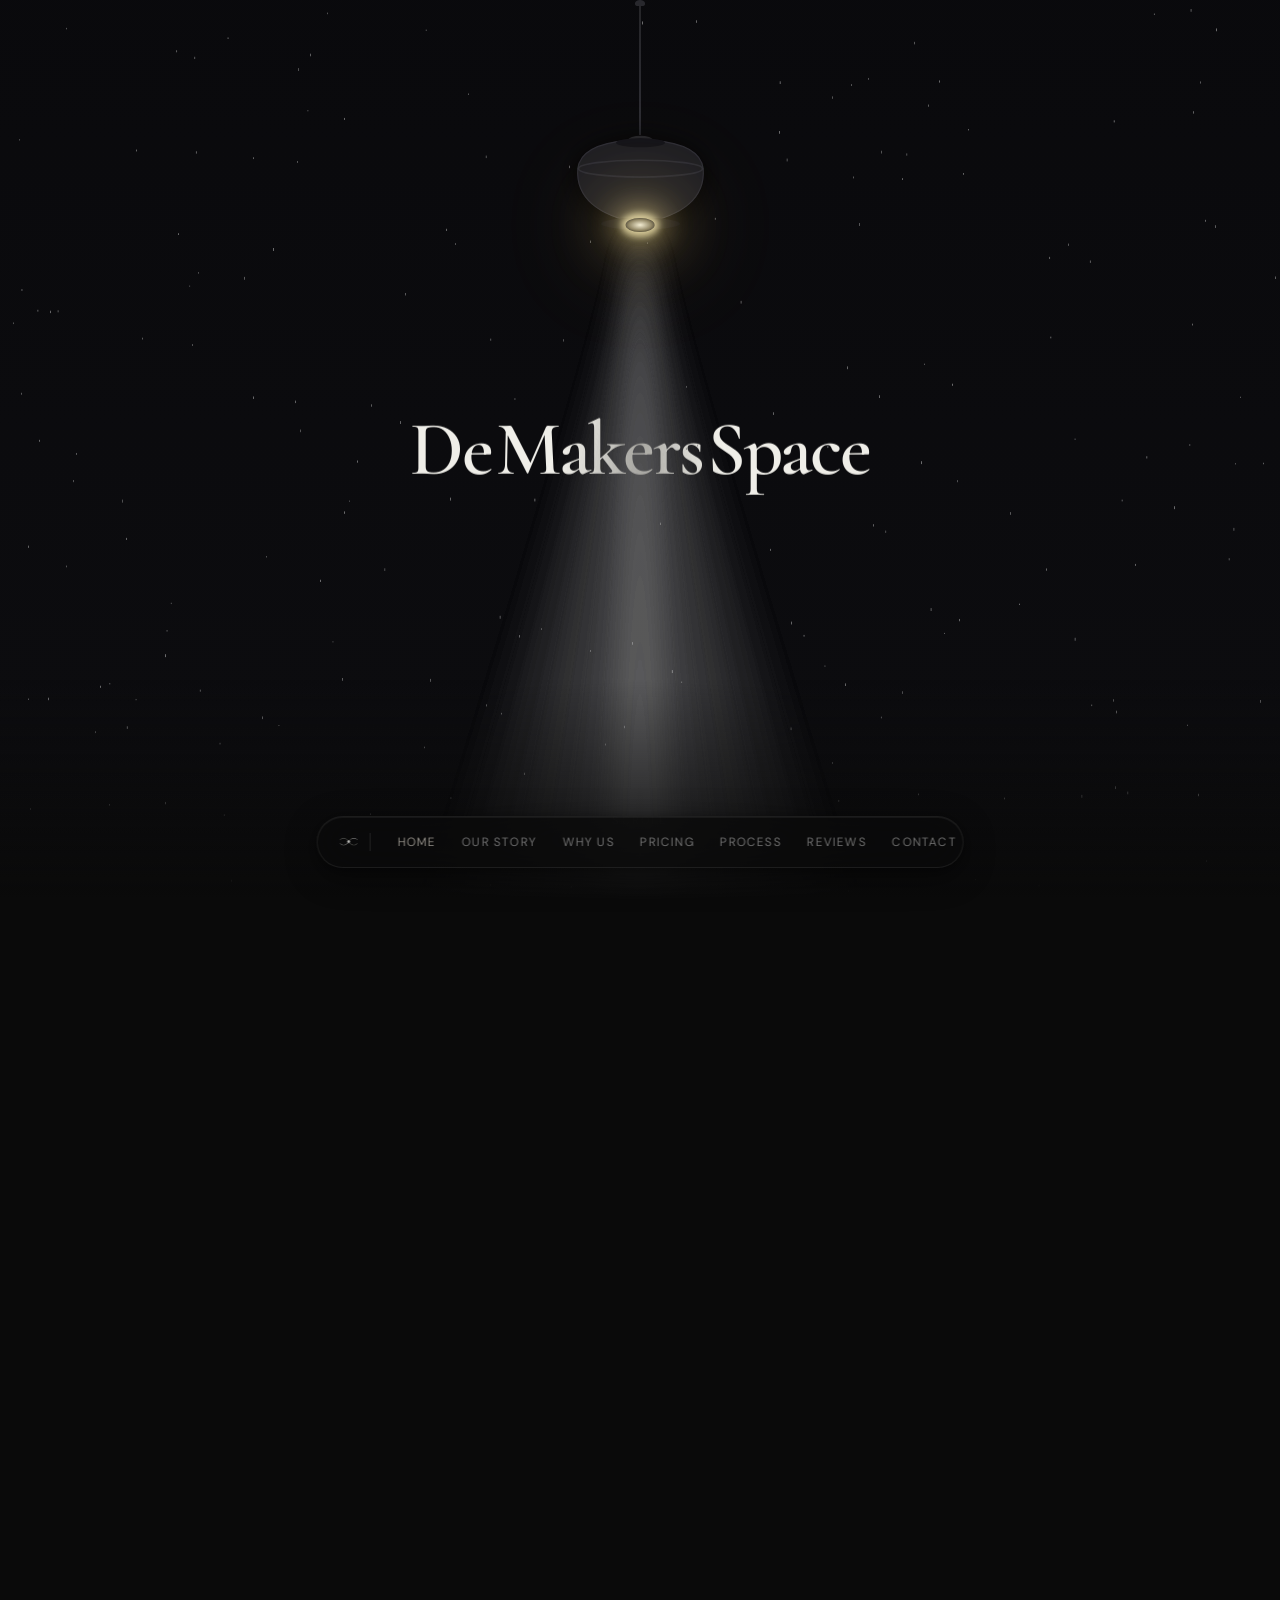
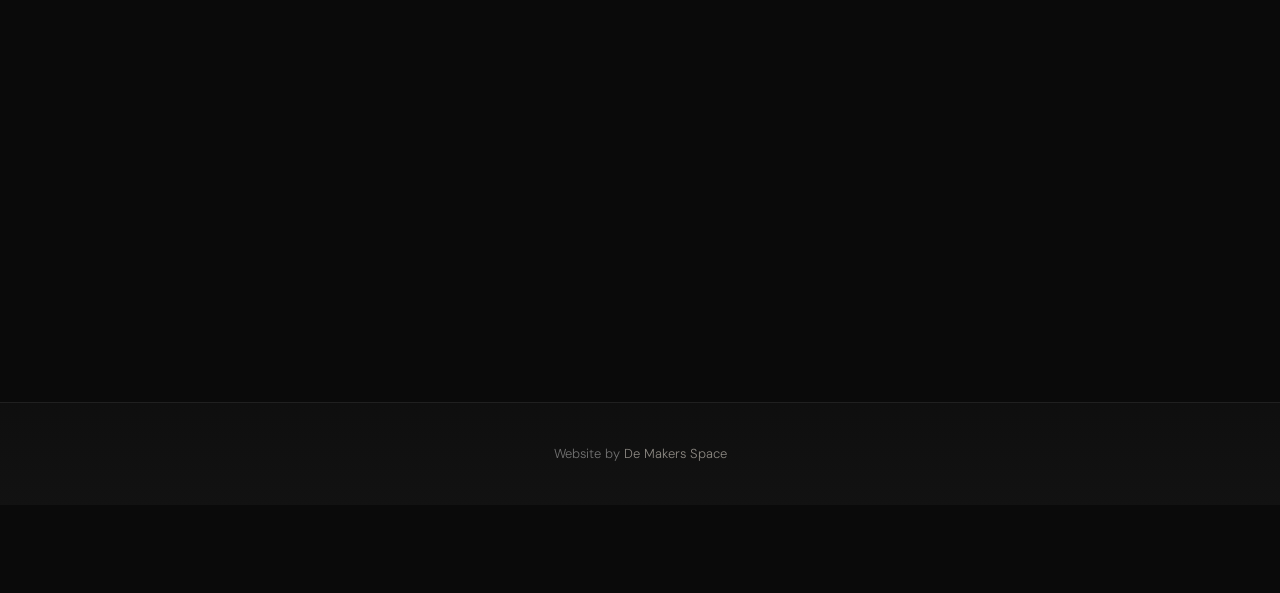
==== commit 24a09db4: "Add files via upload" ====
--- a/index.html
+++ b/index.html
@@ -311,6 +311,16 @@
   ═══════════════════════════════════════════ -->
   <main class="site-content" id="main-content">
 
+    <!-- Top label -->
+      <div class="ds-label-row">
+        <p class="ds-label">
+          <span class="word-animate" data-delay="0">Your</span>
+          <span class="word-animate" data-delay="200">creative</span>
+          <span class="word-animate" data-delay="400">ally.</span>
+        </p>
+        <div class="ds-rule"></div>
+      </div>
+
     <!-- ── Lamp background ── -->
     <div class="lamp-bg" aria-hidden="true">
       <div class="lamp-beams">
@@ -365,16 +375,6 @@
 
     <!-- Main content -->
     <div class="content-inner" style="position:relative;z-index:10">
-
-      <!-- Top label -->
-      <div class="ds-label-row">
-        <p class="ds-label">
-          <span class="word-animate" data-delay="0">Your</span>
-          <span class="word-animate" data-delay="200">creative</span>
-          <span class="word-animate" data-delay="400">ally.</span>
-        </p>
-        <div class="ds-rule"></div>
-      </div>
 
       <!-- Main heading -->
       <h2 class="content-heading ds-heading">
